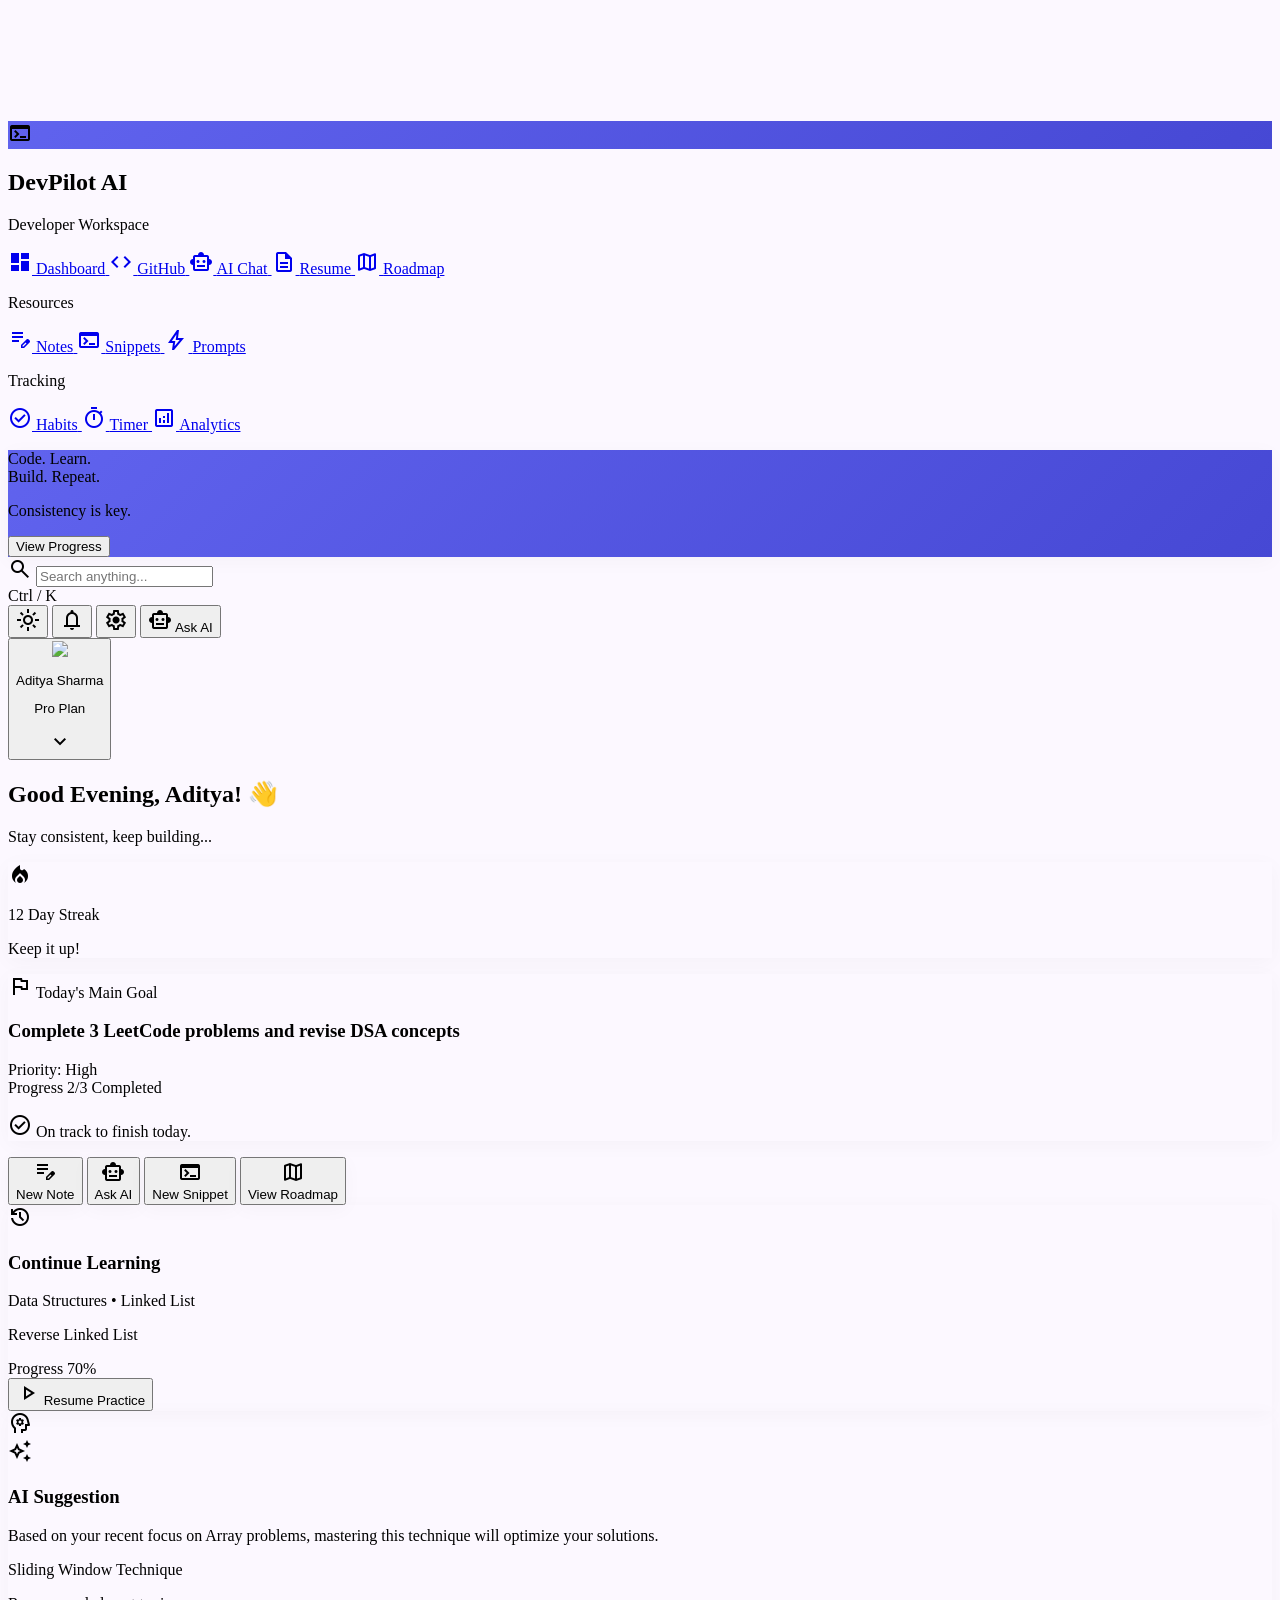
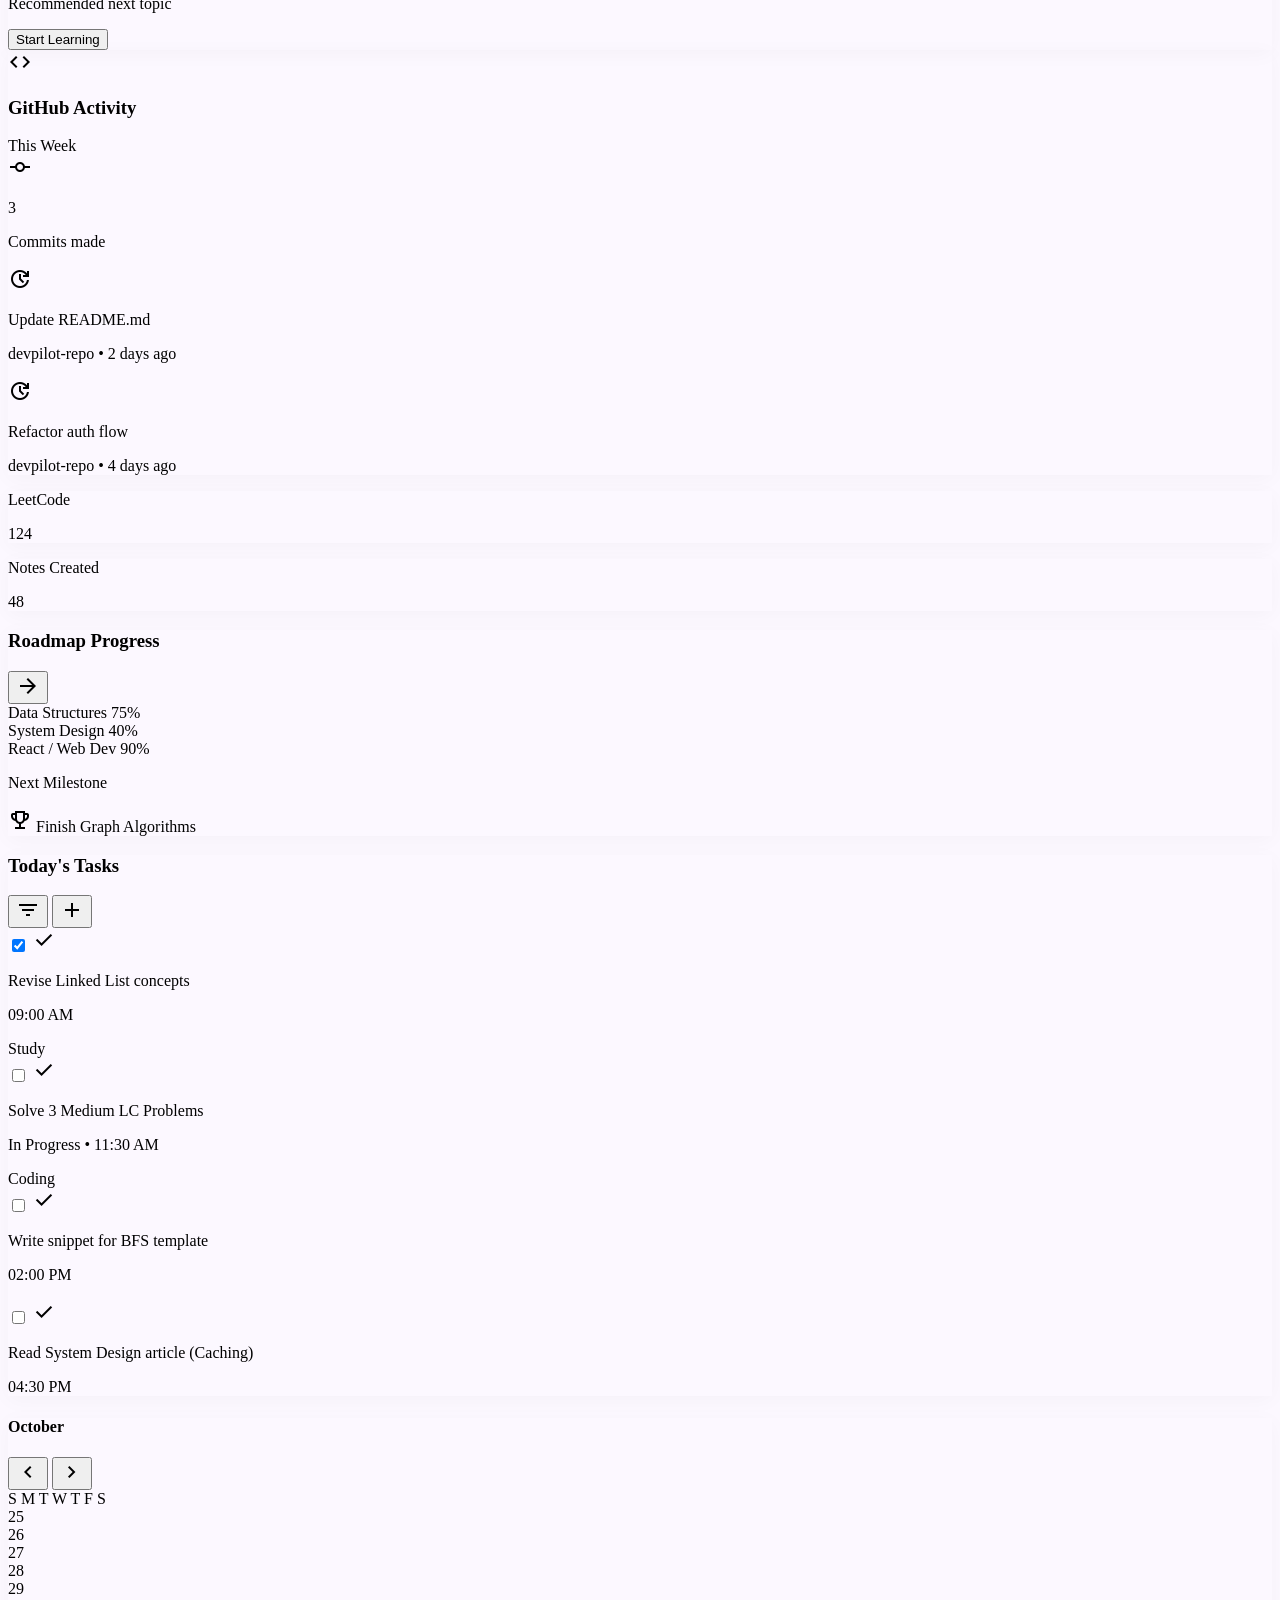
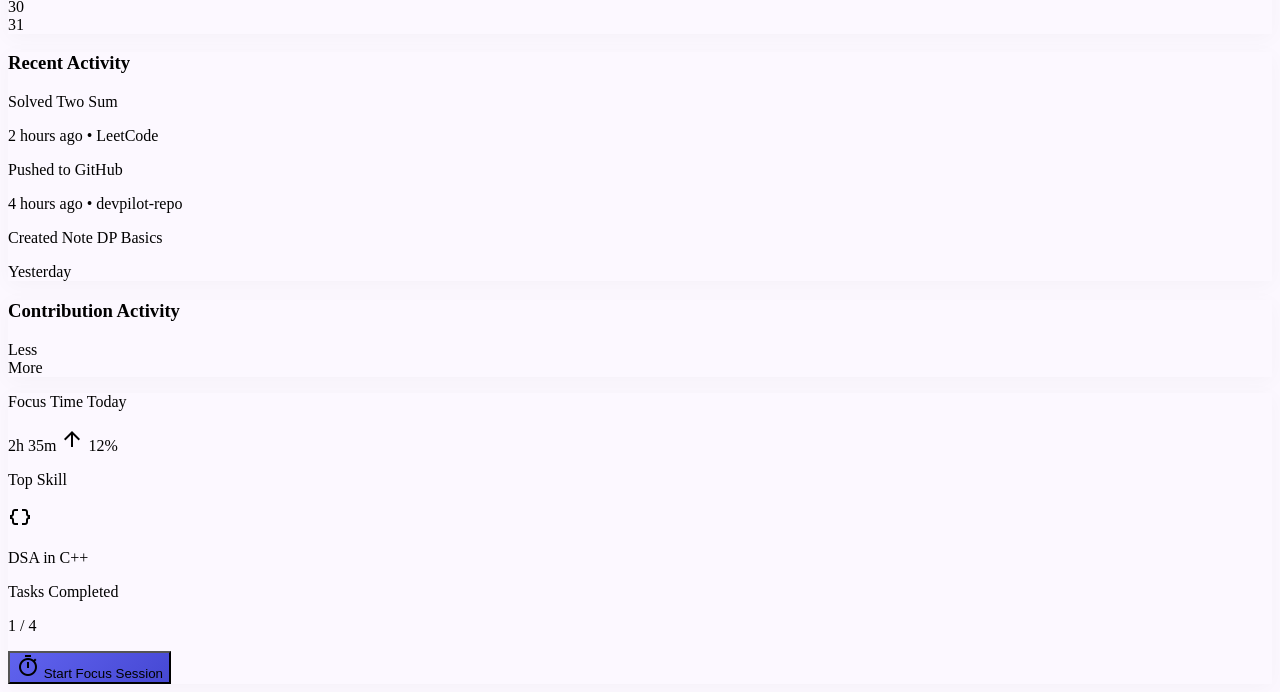
==== code.html @ 16e5d325 "first page" ====
<!DOCTYPE html>

<html lang="en"><head>
<meta charset="utf-8"/>
<meta content="width=device-width, initial-scale=1.0" name="viewport"/>
<title>DevPilot-AI Dashboard</title>
<script src="https://cdn.tailwindcss.com?plugins=forms,container-queries"></script>
<link href="https://fonts.googleapis.com/css2?family=Material+Symbols+Outlined:wght,FILL@100..700,0..1&amp;display=swap" rel="stylesheet"/>
<link href="https://fonts.googleapis.com" rel="preconnect"/>
<link crossorigin="" href="https://fonts.gstatic.com" rel="preconnect"/>
<link href="https://fonts.googleapis.com/css2?family=Inter:wght@400;500;600&amp;family=Plus+Jakarta+Sans:wght@600;700&amp;display=swap" rel="stylesheet"/>
<script id="tailwind-config">
    tailwind.config = {
      darkMode: "class",
      theme: {
        extend: {
          "colors": {
                  "surface-container": "#efecf8",
                  "inverse-primary": "#c0c1ff",
                  "error": "#ba1a1a",
                  "surface-container-highest": "#e4e1ed",
                  "surface-dim": "#dbd8e4",
                  "background": "#fcf8ff",
                  "secondary-container": "#e3e1ed",
                  "primary-container": "#6063ee",
                  "on-secondary": "#ffffff",
                  "tertiary-fixed": "#ffdcc5",
                  "outline-variant": "#c7c4d7",
                  "error-container": "#ffdad6",
                  "on-secondary-fixed": "#1a1b23",
                  "tertiary-container": "#b55d00",
                  "on-secondary-container": "#64636d",
                  "on-tertiary-container": "#fffbff",
                  "secondary": "#5d5d67",
                  "secondary-fixed-dim": "#c7c5d1",
                  "surface": "#fcf8ff",
                  "on-surface": "#1b1b23",
                  "on-secondary-fixed-variant": "#46464f",
                  "surface-variant": "#e4e1ed",
                  "inverse-surface": "#303038",
                  "on-primary-fixed": "#07006c",
                  "on-primary": "#ffffff",
                  "on-background": "#1b1b23",
                  "surface-container-lowest": "#ffffff",
                  "on-tertiary-fixed-variant": "#703700",
                  "inverse-on-surface": "#f2effb",
                  "on-surface-variant": "#464554",
                  "primary": "#4648d4",
                  "on-tertiary": "#ffffff",
                  "tertiary-fixed-dim": "#ffb783",
                  "primary-fixed": "#e1e0ff",
                  "on-error": "#ffffff",
                  "surface-bright": "#fcf8ff",
                  "surface-container-low": "#f5f2fe",
                  "secondary-fixed": "#e3e1ed",
                  "outline": "#767586",
                  "on-error-container": "#93000a",
                  "surface-tint": "#494bd6",
                  "surface-container-high": "#e9e6f3",
                  "on-primary-fixed-variant": "#2f2ebe",
                  "tertiary": "#904900",
                  "on-primary-container": "#fffbff",
                  "on-tertiary-fixed": "#301400",
                  "primary-fixed-dim": "#c0c1ff"
          },
          "borderRadius": {
                  "DEFAULT": "0.25rem",
                  "lg": "0.5rem",
                  "xl": "0.75rem",
                  "full": "9999px"
          },
          "spacing": {
                  "sidebar-width": "260px",
                  "stack-lg": "24px",
                  "stack-md": "16px",
                  "gutter": "24px",
                  "container-padding": "32px",
                  "stack-sm": "8px",
                  "navbar-height": "72px"
          },
          "fontFamily": {
                  "body-md": [
                          "Inter"
                  ],
                  "title-md": [
                          "Plus Jakarta Sans"
                  ],
                  "headline-lg-mobile": [
                          "Plus Jakarta Sans"
                  ],
                  "label-md": [
                          "Inter"
                  ],
                  "headline-xl": [
                          "Plus Jakarta Sans"
                  ],
                  "label-sm": [
                          "Inter"
                  ],
                  "body-lg": [
                          "Inter"
                  ],
                  "stats-lg": [
                          "Plus Jakarta Sans"
                  ],
                  "headline-lg": [
                          "Plus Jakarta Sans"
                  ]
          },
          "fontSize": {
                  "body-md": [
                          "14px",
                          {
                                  "lineHeight": "20px",
                                  "fontWeight": "400"
                          }
                  ],
                  "title-md": [
                          "18px",
                          {
                                  "lineHeight": "24px",
                                  "fontWeight": "600"
                          }
                  ],
                  "headline-lg-mobile": [
                          "20px",
                          {
                                  "lineHeight": "28px",
                                  "fontWeight": "600"
                          }
                  ],
                  "label-md": [
                          "13px",
                          {
                                  "lineHeight": "18px",
                                  "fontWeight": "500"
                          }
                  ],
                  "headline-xl": [
                          "32px",
                          {
                                  "lineHeight": "40px",
                                  "letterSpacing": "-0.02em",
                                  "fontWeight": "700"
                          }
                  ],
                  "label-sm": [
                          "11px",
                          {
                                  "lineHeight": "16px",
                                  "letterSpacing": "0.05em",
                                  "fontWeight": "600"
                          }
                  ],
                  "body-lg": [
                          "16px",
                          {
                                  "lineHeight": "24px",
                                  "fontWeight": "400"
                          }
                  ],
                  "stats-lg": [
                          "36px",
                          {
                                  "lineHeight": "44px",
                                  "fontWeight": "700"
                          }
                  ],
                  "headline-lg": [
                          "24px",
                          {
                                  "lineHeight": "32px",
                                  "letterSpacing": "-0.01em",
                                  "fontWeight": "600"
                          }
                  ]
          }
  },
      },
    }
  </script>
<style>
    body {
      background-color: #fcf8ff; /* background */
    }
    .custom-scrollbar::-webkit-scrollbar {
      width: 6px;
    }
    .custom-scrollbar::-webkit-scrollbar-track {
      background: transparent;
    }
    .custom-scrollbar::-webkit-scrollbar-thumb {
      background-color: #c7c4d7;
      border-radius: 20px;
    }
    /* Ambient shadow */
    .shadow-ambient {
      box-shadow: 0px 4px 20px rgba(0,0,0,0.03);
    }
    /* Brand Gradient */
    .bg-brand-gradient {
        background: linear-gradient(135deg, #6063ee 0%, #4648d4 100%);
    }
    
    /* Command Palette Transition */
    #command-palette {
        transition: opacity 0.2s ease-in-out, visibility 0.2s;
    }
    #command-palette.hidden {
        opacity: 0;
        visibility: hidden;
    }
  </style>
</head>
<body class="font-body-md text-on-surface antialiased bg-background">
<!-- Command Palette Modal -->
<div class="fixed inset-0 z-[100] bg-inverse-surface/40 backdrop-blur-sm flex items-start justify-center pt-[15vh] hidden" id="command-palette">
<div class="bg-surface w-full max-w-2xl rounded-2xl shadow-2xl border border-outline-variant overflow-hidden" id="command-palette-content">
<div class="flex items-center px-4 py-3 border-b border-outline-variant">
<span class="material-symbols-outlined text-outline mr-3">search</span>
<input class="flex-1 bg-transparent border-none outline-none text-body-lg font-body-lg text-on-surface placeholder-on-surface-variant focus:ring-0" id="command-input" placeholder="Search commands, files, or ask AI..." type="text"/>
<span class="text-label-sm font-label-sm text-outline border border-outline-variant px-1.5 py-0.5 rounded">ESC</span>
</div>
<div class="p-2 max-h-[60vh] overflow-y-auto custom-scrollbar">
<p class="px-3 py-2 text-label-sm font-label-sm text-outline uppercase tracking-wider">Suggestions</p>
<button class="w-full flex items-center gap-3 px-3 py-2.5 rounded-lg hover:bg-surface-container-low text-left transition-colors">
<span class="material-symbols-outlined text-primary">smart_toy</span>
<span class="font-label-md text-on-surface flex-1">Ask AI about sliding window technique</span>
</button>
<button class="w-full flex items-center gap-3 px-3 py-2.5 rounded-lg hover:bg-surface-container-low text-left transition-colors">
<span class="material-symbols-outlined text-on-surface-variant">edit_note</span>
<span class="font-label-md text-on-surface flex-1">Create new note</span>
<span class="text-label-sm text-outline border border-outline-variant px-1.5 py-0.5 rounded">N</span>
</button>
<button class="w-full flex items-center gap-3 px-3 py-2.5 rounded-lg hover:bg-surface-container-low text-left transition-colors">
<span class="material-symbols-outlined text-on-surface-variant">timer</span>
<span class="font-label-md text-on-surface flex-1">Start 25m Focus Session</span>
</button>
</div>
</div>
</div>
<!-- SideNavBar -->
<aside class="hidden md:flex fixed left-0 top-0 h-full w-[260px] bg-surface border-r border-outline-variant flex-col py-stack-lg z-50">
<!-- Brand Logo -->
<div class="px-gutter mb-8 flex items-center gap-3">
<div class="w-8 h-8 rounded bg-brand-gradient flex items-center justify-center text-on-primary">
<span class="material-symbols-outlined text-xl" style="font-variation-settings: 'FILL' 1;">terminal</span>
</div>
<div>
<h1 class="text-headline-lg font-headline-lg font-bold text-primary tracking-tight leading-none">DevPilot AI</h1>
<p class="text-label-sm font-label-sm text-on-surface-variant uppercase mt-0.5">Developer Workspace</p>
</div>
</div>
<!-- Navigation Links -->
<nav class="flex-1 overflow-y-auto custom-scrollbar px-3 space-y-1">
<!-- Active Tab -->
<a class="flex items-center gap-3 px-3 py-2.5 rounded-lg bg-secondary-container text-on-secondary-container border-l-[3px] border-primary transition-transform hover:scale-[0.98] duration-200" href="#">
<span class="material-symbols-outlined text-primary" style="font-variation-settings: 'FILL' 1;">dashboard</span>
<span class="font-label-md text-label-md">Dashboard</span>
</a>
<!-- Inactive Tabs -->
<a class="flex items-center gap-3 px-3 py-2.5 rounded-lg text-on-surface-variant hover:bg-surface-container transition-colors duration-200 border-l-[3px] border-transparent" href="#">
<span class="material-symbols-outlined">code</span>
<span class="font-label-md text-label-md">GitHub</span>
</a>
<a class="flex items-center gap-3 px-3 py-2.5 rounded-lg text-on-surface-variant hover:bg-surface-container transition-colors duration-200 border-l-[3px] border-transparent" href="#">
<span class="material-symbols-outlined">smart_toy</span>
<span class="font-label-md text-label-md">AI Chat</span>
</a>
<a class="flex items-center gap-3 px-3 py-2.5 rounded-lg text-on-surface-variant hover:bg-surface-container transition-colors duration-200 border-l-[3px] border-transparent" href="#">
<span class="material-symbols-outlined">description</span>
<span class="font-label-md text-label-md">Resume</span>
</a>
<a class="flex items-center gap-3 px-3 py-2.5 rounded-lg text-on-surface-variant hover:bg-surface-container transition-colors duration-200 border-l-[3px] border-transparent" href="#">
<span class="material-symbols-outlined">map</span>
<span class="font-label-md text-label-md">Roadmap</span>
</a>
<div class="pt-4 pb-2 px-3">
<p class="text-label-sm font-label-sm text-outline uppercase">Resources</p>
</div>
<a class="flex items-center gap-3 px-3 py-2.5 rounded-lg text-on-surface-variant hover:bg-surface-container transition-colors duration-200 border-l-[3px] border-transparent" href="#">
<span class="material-symbols-outlined">edit_note</span>
<span class="font-label-md text-label-md">Notes</span>
</a>
<a class="flex items-center gap-3 px-3 py-2.5 rounded-lg text-on-surface-variant hover:bg-surface-container transition-colors duration-200 border-l-[3px] border-transparent" href="#">
<span class="material-symbols-outlined">terminal</span>
<span class="font-label-md text-label-md">Snippets</span>
</a>
<a class="flex items-center gap-3 px-3 py-2.5 rounded-lg text-on-surface-variant hover:bg-surface-container transition-colors duration-200 border-l-[3px] border-transparent" href="#">
<span class="material-symbols-outlined">bolt</span>
<span class="font-label-md text-label-md">Prompts</span>
</a>
<div class="pt-4 pb-2 px-3">
<p class="text-label-sm font-label-sm text-outline uppercase">Tracking</p>
</div>
<a class="flex items-center gap-3 px-3 py-2.5 rounded-lg text-on-surface-variant hover:bg-surface-container transition-colors duration-200 border-l-[3px] border-transparent" href="#">
<span class="material-symbols-outlined">check_circle</span>
<span class="font-label-md text-label-md">Habits</span>
</a>
<a class="flex items-center gap-3 px-3 py-2.5 rounded-lg text-on-surface-variant hover:bg-surface-container transition-colors duration-200 border-l-[3px] border-transparent" href="#">
<span class="material-symbols-outlined">timer</span>
<span class="font-label-md text-label-md">Timer</span>
</a>
<a class="flex items-center gap-3 px-3 py-2.5 rounded-lg text-on-surface-variant hover:bg-surface-container transition-colors duration-200 border-l-[3px] border-transparent" href="#">
<span class="material-symbols-outlined">analytics</span>
<span class="font-label-md text-label-md">Analytics</span>
</a>
</nav>
<!-- Motivational Card -->
<div class="mt-auto px-4 pt-4">
<div class="bg-brand-gradient rounded-xl p-4 text-on-primary relative overflow-hidden shadow-ambient">
<!-- decorative subtle background element -->
<div class="absolute top-0 right-0 opacity-10 w-24 h-24 transform translate-x-1/3 -translate-y-1/3 rounded-full bg-white blur-xl"></div>
<p class="font-title-md text-title-md leading-tight mb-2 relative z-10">Code. Learn.<br/>Build. Repeat.</p>
<p class="text-label-sm font-label-sm opacity-80 relative z-10">Consistency is key.</p>
<button class="mt-3 w-full bg-white/20 hover:bg-white/30 text-white rounded-lg py-1.5 font-label-md text-label-md transition-colors backdrop-blur-sm relative z-10">
                View Progress
            </button>
</div>
</div>
</aside>
<!-- TopNavBar -->
<header class="hidden md:flex fixed top-0 right-0 w-[calc(100%-260px)] h-[72px] bg-background/80 backdrop-blur-md border-b border-outline-variant justify-between items-center px-gutter z-40">
<!-- Search -->
<div class="flex-1 max-w-md">
<div class="relative group" id="search-trigger">
<span class="material-symbols-outlined absolute left-3 top-1/2 -translate-y-1/2 text-outline group-focus-within:text-primary transition-colors pointer-events-none">search</span>
<input class="w-full bg-surface-container-low border border-outline-variant rounded-full py-2 pl-10 pr-16 text-body-md font-body-md focus:outline-none focus:ring-2 focus:ring-primary/20 focus:border-primary transition-all cursor-pointer" id="dummy-search" placeholder="Search anything..." readonly="" type="text"/>
<div class="absolute right-3 top-1/2 -translate-y-1/2 flex items-center gap-1 bg-surface-container px-2 py-0.5 rounded text-label-sm font-label-sm text-on-surface-variant border border-outline-variant/50 pointer-events-none">
<span>Ctrl</span> <span>/</span> <span>K</span>
</div>
</div>
</div>
<!-- Actions & Profile -->
<div class="flex items-center gap-2">
<button class="p-2 text-on-surface-variant hover:bg-surface-container-low rounded-full transition-all">
<span class="material-symbols-outlined">light_mode</span>
</button>
<button class="p-2 text-on-surface-variant hover:bg-surface-container-low rounded-full transition-all relative">
<span class="material-symbols-outlined">notifications</span>
<span class="absolute top-2 right-2 w-2 h-2 bg-error rounded-full border border-background"></span>
</button>
<button class="p-2 text-on-surface-variant hover:bg-surface-container-low rounded-full transition-all mr-2">
<span class="material-symbols-outlined">settings</span>
</button>
<button class="bg-primary hover:bg-primary/90 text-on-primary px-4 py-2 rounded-lg font-label-md text-label-md shadow-sm transition-transform hover:-translate-y-0.5 mr-4 flex items-center gap-2">
<span class="material-symbols-outlined text-[18px]">smart_toy</span>
              Ask AI
          </button>
<div class="h-8 w-px bg-outline-variant mx-2"></div>
<!-- Profile Dropdown Trigger -->
<button class="flex items-center gap-3 hover:bg-surface-container-low p-1.5 rounded-lg transition-colors ml-2">
<img class="w-8 h-8 rounded-full object-cover border border-outline-variant" data-alt="A professional headshot of a young male software developer named Aditya Sharma, smiling gently, softly lit studio lighting, modern minimalist background, clean high-key aesthetic." src="https://lh3.googleusercontent.com/aida-public/[base64]"/>
<div class="text-left hidden lg:block">
<p class="font-label-md text-label-md text-on-surface leading-none">Aditya Sharma</p>
<p class="text-label-sm font-label-sm text-on-surface-variant">Pro Plan</p>
</div>
<span class="material-symbols-outlined text-outline">expand_more</span>
</button>
</div>
</header>
<!-- Main Content -->
<main class="md:ml-[260px] pt-[72px] min-h-screen p-container-padding">
<!-- Main Content Header -->
<div class="flex flex-col lg:flex-row justify-between items-start lg:items-end mb-8 gap-4">
<div>
<h2 class="font-headline-xl text-headline-xl text-on-surface mb-1">Good Evening, Aditya! 👋</h2>
<p class="font-body-lg text-body-lg text-on-surface-variant">Stay consistent, keep building...</p>
</div>
<!-- Streak Card -->
<div class="bg-surface border border-outline-variant rounded-xl p-3 flex items-center gap-4 shadow-ambient">
<div class="w-10 h-10 rounded-full bg-tertiary-fixed flex items-center justify-center">
<span class="material-symbols-outlined text-tertiary-container" style="font-variation-settings: 'FILL' 1;">local_fire_department</span>
</div>
<div>
<p class="font-title-md text-title-md leading-tight">12 Day Streak</p>
<p class="font-label-sm text-label-sm text-on-surface-variant">Keep it up!</p>
</div>
</div>
</div>
<!-- Bento Grid Layout -->
<div class="grid grid-cols-1 lg:grid-cols-12 gap-stack-lg mb-stack-lg">
<!-- Today's Goal (Large Card - Spans 8 cols) -->
<div class="lg:col-span-8 bg-surface border border-outline-variant rounded-[16px] p-6 shadow-ambient flex flex-col justify-between relative overflow-hidden">
<!-- Background Image Integration -->
<div class="absolute inset-0 z-0 opacity-20 pointer-events-none" style="background-image: url('https://lh3.googleusercontent.com/aida-public/[base64]'); background-size: cover; background-position: center; mix-blend-mode: overlay;"></div>
<div class="relative z-10 flex justify-between items-start mb-6">
<div>
<p class="font-label-sm text-label-sm text-primary uppercase tracking-wider mb-2 flex items-center gap-1">
<span class="material-symbols-outlined text-[14px]">flag</span> Today's Main Goal
                     </p>
<h3 class="font-title-md text-title-md text-on-surface max-w-md">Complete 3 LeetCode problems and revise DSA concepts</h3>
</div>
<div class="bg-surface-container-high px-3 py-1 rounded-full border border-outline-variant/50">
<span class="font-label-sm text-label-sm text-on-surface-variant">Priority: High</span>
</div>
</div>
<div class="relative z-10 mt-auto">
<div class="flex justify-between text-label-sm font-label-sm mb-2">
<span class="text-on-surface-variant">Progress</span>
<span class="text-primary font-medium" id="goal-progress-text">2/3 Completed</span>
</div>
<div class="h-2 w-full bg-surface-container-highest rounded-full overflow-hidden">
<div class="h-full bg-brand-gradient rounded-full w-2/3 transition-all duration-500" id="goal-progress-bar"></div>
</div>
<p class="mt-3 text-label-sm font-label-sm text-[#10b981] flex items-center gap-1">
<span class="material-symbols-outlined text-[14px]">check_circle</span> On track to finish today.
                 </p>
</div>
</div>
<!-- Quick Actions (Spans 4 cols) -->
<div class="lg:col-span-4 grid grid-cols-2 gap-4">
<!-- New Note -->
<button class="bg-surface border border-outline-variant rounded-[16px] p-4 flex flex-col items-center justify-center gap-2 hover:bg-surface-container-low transition-all shadow-ambient hover:-translate-y-0.5 group">
<div class="w-10 h-10 rounded-full bg-primary-fixed flex items-center justify-center text-primary group-hover:scale-110 transition-transform">
<span class="material-symbols-outlined">edit_note</span>
</div>
<span class="font-label-md text-label-md text-on-surface">New Note</span>
</button>
<!-- Ask AI -->
<button class="bg-surface border border-outline-variant rounded-[16px] p-4 flex flex-col items-center justify-center gap-2 hover:bg-surface-container-low transition-all shadow-ambient hover:-translate-y-0.5 group">
<div class="w-10 h-10 rounded-full bg-primary flex items-center justify-center text-on-primary shadow-md group-hover:scale-110 transition-transform">
<span class="material-symbols-outlined">smart_toy</span>
</div>
<span class="font-label-md text-label-md text-on-surface">Ask AI</span>
</button>
<!-- New Snippet -->
<button class="bg-surface border border-outline-variant rounded-[16px] p-4 flex flex-col items-center justify-center gap-2 hover:bg-surface-container-low transition-all shadow-ambient hover:-translate-y-0.5 group">
<div class="w-10 h-10 rounded-full bg-secondary-fixed flex items-center justify-center text-on-secondary-container group-hover:scale-110 transition-transform">
<span class="material-symbols-outlined">terminal</span>
</div>
<span class="font-label-md text-label-md text-on-surface">New Snippet</span>
</button>
<!-- Roadmap -->
<button class="bg-surface border border-outline-variant rounded-[16px] p-4 flex flex-col items-center justify-center gap-2 hover:bg-surface-container-low transition-all shadow-ambient hover:-translate-y-0.5 group">
<div class="w-10 h-10 rounded-full bg-surface-container-highest flex items-center justify-center text-on-surface-variant group-hover:scale-110 transition-transform">
<span class="material-symbols-outlined">map</span>
</div>
<span class="font-label-md text-label-md text-on-surface">View Roadmap</span>
</button>
</div>
</div>
<!-- New Section: Insights & Activity -->
<div class="grid grid-cols-1 lg:grid-cols-12 gap-stack-lg mb-stack-lg">
<!-- Continue Where You Left Off (Spans 4 cols) -->
<div class="lg:col-span-4 bg-surface border border-outline-variant rounded-[16px] p-5 shadow-ambient flex flex-col">
<div class="flex items-center gap-2 mb-4">
<span class="material-symbols-outlined text-outline">history</span>
<h3 class="font-title-md text-title-md text-on-surface">Continue Learning</h3>
</div>
<div class="flex-1">
<p class="font-label-md text-label-md text-on-surface-variant mb-1">Data Structures • Linked List</p>
<p class="font-body-lg text-body-lg font-semibold text-on-surface mb-3">Reverse Linked List</p>
<div class="flex justify-between text-label-sm font-label-sm mb-1.5">
<span class="text-on-surface-variant">Progress</span>
<span class="text-primary font-medium">70%</span>
</div>
<div class="h-1.5 w-full bg-surface-container-highest rounded-full overflow-hidden mb-4">
<div class="h-full bg-primary rounded-full w-[70%]"></div>
</div>
</div>
<button class="w-full bg-surface-container-low hover:bg-surface-container border border-outline-variant text-on-surface py-2 rounded-lg font-label-md transition-colors flex items-center justify-center gap-2">
<span class="material-symbols-outlined text-[18px]">play_arrow</span> Resume Practice
      </button>
</div>
<!-- AI Suggestion (Spans 4 cols) -->
<div class="lg:col-span-4 bg-surface border border-primary/20 rounded-[16px] p-5 shadow-ambient flex flex-col relative overflow-hidden bg-primary-fixed/10">
<div class="absolute top-0 right-0 p-4 opacity-10">
<span class="material-symbols-outlined text-6xl text-primary">psychology</span>
</div>
<div class="flex items-center gap-2 mb-4 relative z-10">
<span class="material-symbols-outlined text-primary">auto_awesome</span>
<h3 class="font-title-md text-title-md text-on-surface">AI Suggestion</h3>
</div>
<div class="flex-1 relative z-10">
<p class="font-body-md text-body-md text-on-surface-variant mb-3">Based on your recent focus on Array problems, mastering this technique will optimize your solutions.</p>
<div class="bg-surface border border-outline-variant/50 rounded-lg p-3">
<p class="font-label-md text-label-md text-on-surface font-semibold mb-1">Sliding Window Technique</p>
<p class="font-label-sm text-label-sm text-outline">Recommended next topic</p>
</div>
</div>
<button class="mt-4 w-full bg-primary hover:bg-primary/90 text-on-primary py-2 rounded-lg font-label-md transition-colors shadow-sm flex items-center justify-center gap-2 relative z-10">
        Start Learning
      </button>
</div>
<!-- GitHub Activity (Spans 4 cols) -->
<div class="lg:col-span-4 bg-surface border border-outline-variant rounded-[16px] p-5 shadow-ambient flex flex-col">
<div class="flex items-center justify-between mb-4">
<div class="flex items-center gap-2">
<span class="material-symbols-outlined text-on-surface">code</span>
<h3 class="font-title-md text-title-md text-on-surface">GitHub Activity</h3>
</div>
<span class="bg-surface-container px-2 py-0.5 rounded text-label-sm text-on-surface-variant">This Week</span>
</div>
<div class="flex-1">
<div class="flex items-center gap-3 mb-4">
<div class="w-10 h-10 rounded bg-[#10b981]/10 flex items-center justify-center text-[#10b981]">
<span class="material-symbols-outlined">commit</span>
</div>
<div>
<p class="font-headline-lg text-headline-lg text-on-surface leading-none">3</p>
<p class="font-label-sm text-label-sm text-outline mt-1">Commits made</p>
</div>
</div>
<div class="space-y-3">
<div class="flex items-start gap-2">
<span class="material-symbols-outlined text-[16px] text-outline mt-0.5">update</span>
<div>
<p class="font-label-md text-label-md text-on-surface">Update README.md</p>
<p class="font-label-sm text-label-sm text-outline">devpilot-repo • 2 days ago</p>
</div>
</div>
<div class="flex items-start gap-2">
<span class="material-symbols-outlined text-[16px] text-outline mt-0.5">update</span>
<div>
<p class="font-label-md text-label-md text-on-surface">Refactor auth flow</p>
<p class="font-label-sm text-label-sm text-outline">devpilot-repo • 4 days ago</p>
</div>
</div>
</div>
</div>
</div>
</div>
<!-- Main Bottom Grid -->
<div class="grid grid-cols-1 lg:grid-cols-12 gap-stack-lg mb-stack-lg">
<!-- Column 1: Progress & Stats (Spans 4 cols) -->
<div class="lg:col-span-4 flex flex-col gap-stack-lg">
<!-- Mini Stats Grid inside the column -->
<div class="grid grid-cols-2 gap-4">
<!-- Stats Card 1 -->
<div class="bg-surface border border-outline-variant rounded-[16px] p-4 shadow-ambient">
<p class="font-label-sm text-label-sm text-on-surface-variant mb-1">LeetCode</p>
<p class="font-stats-lg text-stats-lg text-on-surface mb-2">124</p>
<!-- Fake Sparkline using div -->
<div class="flex items-end gap-1 h-6">
<div class="w-2 h-3 bg-primary/30 rounded-t"></div>
<div class="w-2 h-4 bg-primary/40 rounded-t"></div>
<div class="w-2 h-2 bg-primary/30 rounded-t"></div>
<div class="w-2 h-5 bg-primary/60 rounded-t"></div>
<div class="w-2 h-6 bg-primary rounded-t"></div>
</div>
</div>
<!-- Stats Card 2 -->
<div class="bg-surface border border-outline-variant rounded-[16px] p-4 shadow-ambient">
<p class="font-label-sm text-label-sm text-on-surface-variant mb-1">Notes Created</p>
<p class="font-stats-lg text-stats-lg text-on-surface mb-2">48</p>
<div class="flex items-end gap-1 h-6">
<div class="w-2 h-4 bg-secondary-fixed-dim/50 rounded-t"></div>
<div class="w-2 h-2 bg-secondary-fixed-dim/50 rounded-t"></div>
<div class="w-2 h-5 bg-secondary-fixed-dim/80 rounded-t"></div>
<div class="w-2 h-3 bg-secondary-fixed-dim/50 rounded-t"></div>
<div class="w-2 h-4 bg-secondary-fixed-dim rounded-t"></div>
</div>
</div>
</div>
<!-- Roadmap Progress List -->
<div class="bg-surface border border-outline-variant rounded-[16px] p-6 shadow-ambient flex-1">
<div class="flex justify-between items-center mb-4">
<h3 class="font-title-md text-title-md text-on-surface">Roadmap Progress</h3>
<button class="text-primary hover:bg-primary-fixed p-1 rounded transition-colors">
<span class="material-symbols-outlined text-[20px]">arrow_forward</span>
</button>
</div>
<div class="space-y-4">
<!-- Item 1 -->
<div>
<div class="flex justify-between text-label-sm font-label-sm mb-1">
<span class="text-on-surface">Data Structures</span>
<span class="text-on-surface-variant">75%</span>
</div>
<div class="h-1.5 w-full bg-surface-container-highest rounded-full overflow-hidden">
<div class="h-full bg-primary rounded-full w-[75%]"></div>
</div>
</div>
<!-- Item 2 -->
<div>
<div class="flex justify-between text-label-sm font-label-sm mb-1">
<span class="text-on-surface">System Design</span>
<span class="text-on-surface-variant">40%</span>
</div>
<div class="h-1.5 w-full bg-surface-container-highest rounded-full overflow-hidden">
<div class="h-full bg-tertiary-container rounded-full w-[40%]"></div>
</div>
</div>
<!-- Item 3 -->
<div>
<div class="flex justify-between text-label-sm font-label-sm mb-1">
<span class="text-on-surface">React / Web Dev</span>
<span class="text-on-surface-variant">90%</span>
</div>
<div class="h-1.5 w-full bg-surface-container-highest rounded-full overflow-hidden">
<div class="h-full bg-[#10b981] rounded-full w-[90%]"></div>
</div>
</div>
</div>
<div class="mt-6 pt-4 border-t border-outline-variant/50">
<p class="font-label-sm text-label-sm text-on-surface-variant mb-1">Next Milestone</p>
<p class="font-label-md text-label-md text-on-surface flex items-center gap-2">
<span class="material-symbols-outlined text-primary text-[16px]">emoji_events</span>
                          Finish Graph Algorithms
                      </p>
</div>
</div>
</div>
<!-- Column 2: Today's Tasks (Spans 5 cols) -->
<div class="lg:col-span-5 bg-surface border border-outline-variant rounded-[16px] p-6 shadow-ambient flex flex-col">
<div class="flex justify-between items-center mb-6">
<h3 class="font-title-md text-title-md text-on-surface">Today's Tasks</h3>
<div class="flex gap-2">
<button class="text-outline hover:text-on-surface transition-colors"><span class="material-symbols-outlined text-[20px]">filter_list</span></button>
<button class="text-outline hover:text-primary transition-colors"><span class="material-symbols-outlined text-[20px]">add</span></button>
</div>
</div>
<div class="space-y-3 flex-1 overflow-y-auto custom-scrollbar pr-2" id="task-list">
<!-- Task 1 (Checked) -->
<label class="flex items-start gap-3 p-3 rounded-lg hover:bg-surface-container-low transition-colors cursor-pointer border border-transparent hover:border-outline-variant/30 task-item">
<div class="relative flex items-center justify-center mt-0.5">
<input checked="" class="peer appearance-none w-5 h-5 border-2 border-outline rounded-md checked:bg-primary checked:border-primary transition-all task-checkbox" type="checkbox"/>
<span class="material-symbols-outlined absolute text-white text-[16px] opacity-0 peer-checked:opacity-100 pointer-events-none">check</span>
</div>
<div class="flex-1">
<p class="font-label-md text-label-md text-on-surface-variant line-through task-text">Revise Linked List concepts</p>
<p class="font-label-sm text-label-sm text-outline mt-0.5">09:00 AM</p>
</div>
<span class="bg-surface-container px-2 py-1 rounded text-label-sm font-label-sm text-on-surface-variant">Study</span>
</label>
<!-- Task 2 (Unchecked) -->
<label class="flex items-start gap-3 p-3 rounded-lg hover:bg-surface-container-low transition-colors cursor-pointer border border-transparent hover:border-outline-variant/30 bg-surface-container-lowest shadow-sm border border-outline-variant/20 task-item">
<div class="relative flex items-center justify-center mt-0.5">
<input class="peer appearance-none w-5 h-5 border-2 border-outline rounded-md checked:bg-primary checked:border-primary transition-all task-checkbox" type="checkbox"/>
<span class="material-symbols-outlined absolute text-white text-[16px] opacity-0 peer-checked:opacity-100 pointer-events-none">check</span>
</div>
<div class="flex-1">
<p class="font-label-md text-label-md text-on-surface task-text">Solve 3 Medium LC Problems</p>
<p class="font-label-sm text-label-sm text-primary mt-0.5">In Progress • 11:30 AM</p>
</div>
<span class="bg-primary-fixed px-2 py-1 rounded text-label-sm font-label-sm text-on-primary-fixed">Coding</span>
</label>
<!-- Task 3 -->
<label class="flex items-start gap-3 p-3 rounded-lg hover:bg-surface-container-low transition-colors cursor-pointer border border-transparent hover:border-outline-variant/30 task-item">
<div class="relative flex items-center justify-center mt-0.5">
<input class="peer appearance-none w-5 h-5 border-2 border-outline rounded-md checked:bg-primary checked:border-primary transition-all task-checkbox" type="checkbox"/>
<span class="material-symbols-outlined absolute text-white text-[16px] opacity-0 peer-checked:opacity-100 pointer-events-none">check</span>
</div>
<div class="flex-1">
<p class="font-label-md text-label-md text-on-surface task-text">Write snippet for BFS template</p>
<p class="font-label-sm text-label-sm text-outline mt-0.5">02:00 PM</p>
</div>
</label>
<!-- Task 4 -->
<label class="flex items-start gap-3 p-3 rounded-lg hover:bg-surface-container-low transition-colors cursor-pointer border border-transparent hover:border-outline-variant/30 task-item">
<div class="relative flex items-center justify-center mt-0.5">
<input class="peer appearance-none w-5 h-5 border-2 border-outline rounded-md checked:bg-primary checked:border-primary transition-all task-checkbox" type="checkbox"/>
<span class="material-symbols-outlined absolute text-white text-[16px] opacity-0 peer-checked:opacity-100 pointer-events-none">check</span>
</div>
<div class="flex-1">
<p class="font-label-md text-label-md text-on-surface task-text">Read System Design article (Caching)</p>
<p class="font-label-sm text-label-sm text-outline mt-0.5">04:30 PM</p>
</div>
</label>
</div>
</div>
<!-- Column 3: Activity & Calendar (Spans 3 cols) -->
<div class="lg:col-span-3 flex flex-col gap-stack-lg">
<!-- Mini Calendar -->
<div class="bg-surface border border-outline-variant rounded-[16px] p-4 shadow-ambient">
<div class="flex justify-between items-center mb-3">
<h4 class="font-label-md text-label-md text-on-surface font-semibold">October</h4>
<div class="flex gap-1">
<button class="text-outline hover:text-on-surface"><span class="material-symbols-outlined text-[16px]">chevron_left</span></button>
<button class="text-outline hover:text-on-surface"><span class="material-symbols-outlined text-[16px]">chevron_right</span></button>
</div>
</div>
<div class="grid grid-cols-7 gap-1 text-center mb-2">
<span class="text-[10px] font-semibold text-outline">S</span>
<span class="text-[10px] font-semibold text-outline">M</span>
<span class="text-[10px] font-semibold text-outline">T</span>
<span class="text-[10px] font-semibold text-outline">W</span>
<span class="text-[10px] font-semibold text-outline">T</span>
<span class="text-[10px] font-semibold text-outline">F</span>
<span class="text-[10px] font-semibold text-outline">S</span>
</div>
<div class="grid grid-cols-7 gap-1 text-center">
<!-- Row of days, highlighting 27 -->
<div class="py-1 rounded text-label-sm text-on-surface-variant hover:bg-surface-container cursor-pointer">25</div>
<div class="py-1 rounded text-label-sm text-on-surface-variant hover:bg-surface-container cursor-pointer">26</div>
<div class="py-1 rounded text-label-sm bg-primary text-on-primary font-bold shadow-sm cursor-pointer">27</div>
<div class="py-1 rounded text-label-sm text-on-surface hover:bg-surface-container cursor-pointer relative">
                          28 <span class="absolute bottom-0.5 left-1/2 -translate-x-1/2 w-1 h-1 bg-tertiary-container rounded-full"></span>
</div>
<div class="py-1 rounded text-label-sm text-on-surface hover:bg-surface-container cursor-pointer">29</div>
<div class="py-1 rounded text-label-sm text-on-surface hover:bg-surface-container cursor-pointer">30</div>
<div class="py-1 rounded text-label-sm text-on-surface hover:bg-surface-container cursor-pointer">31</div>
</div>
</div>
<!-- Recent Activity -->
<div class="bg-surface border border-outline-variant rounded-[16px] p-4 shadow-ambient flex-1">
<h3 class="font-label-md text-label-md text-on-surface font-semibold mb-4">Recent Activity</h3>
<div class="relative pl-4 space-y-4 before:absolute before:inset-y-0 before:left-[7px] before:w-px before:bg-outline-variant/50">
<!-- Activity 1 -->
<div class="relative">
<span class="absolute -left-5 top-1 w-2.5 h-2.5 rounded-full bg-primary border-2 border-surface"></span>
<p class="font-label-md text-label-md text-on-surface leading-tight">Solved <span class="font-semibold">Two Sum</span></p>
<p class="font-label-sm text-label-sm text-outline mt-0.5">2 hours ago • LeetCode</p>
</div>
<!-- Activity 2 -->
<div class="relative">
<span class="absolute -left-5 top-1 w-2.5 h-2.5 rounded-full bg-[#10b981] border-2 border-surface"></span>
<p class="font-label-md text-label-md text-on-surface leading-tight">Pushed to <span class="font-semibold">GitHub</span></p>
<p class="font-label-sm text-label-sm text-outline mt-0.5">4 hours ago • devpilot-repo</p>
</div>
<!-- Activity 3 -->
<div class="relative">
<span class="absolute -left-5 top-1 w-2.5 h-2.5 rounded-full bg-surface-container-highest border-2 border-surface"></span>
<p class="font-label-md text-label-md text-on-surface leading-tight">Created Note <span class="font-semibold">DP Basics</span></p>
<p class="font-label-sm text-label-sm text-outline mt-0.5">Yesterday</p>
</div>
</div>
</div>
</div>
</div>
<!-- Coding Activity Heatmap -->
<div class="bg-surface border border-outline-variant rounded-[16px] p-6 shadow-ambient mb-stack-lg">
<div class="flex justify-between items-center mb-4">
<h3 class="font-title-md text-title-md text-on-surface">Contribution Activity</h3>
<div class="flex items-center gap-2 text-label-sm text-outline">
<span>Less</span>
<div class="flex gap-1">
<div class="w-3 h-3 rounded-sm bg-surface-container-high"></div>
<div class="w-3 h-3 rounded-sm bg-primary/20"></div>
<div class="w-3 h-3 rounded-sm bg-primary/40"></div>
<div class="w-3 h-3 rounded-sm bg-primary/70"></div>
<div class="w-3 h-3 rounded-sm bg-primary"></div>
</div>
<span>More</span>
</div>
</div>
<!-- CSS Grid based heatmap -->
<div class="overflow-x-auto pb-2 custom-scrollbar">
<div class="flex gap-1" style="min-width: max-content;">
<!-- Generate some fake columns for the heatmap -->
<script>
            document.write('<div class="flex gap-1">');
            for(let i=0; i<30; i++) {
                document.write('<div class="flex flex-col gap-1">');
                for(let j=0; j<7; j++) {
                    const intensities = ['bg-surface-container-high', 'bg-primary/20', 'bg-primary/40', 'bg-primary/70', 'bg-primary'];
                    const rand = Math.random();
                    let cls = intensities[0];
                    if (rand > 0.9) cls = intensities[4];
                    else if (rand > 0.7) cls = intensities[3];
                    else if (rand > 0.5) cls = intensities[2];
                    else if (rand > 0.3) cls = intensities[1];
                    
                    document.write(`<div class="w-3.5 h-3.5 rounded-sm ${cls}" title="Activity"></div>`);
                }
                document.write('</div>');
            }
            document.write('</div>');
        </script>
</div>
</div>
</div>
<!-- Productivity Summary (Wide Footer) -->
<div class="bg-surface border border-outline-variant rounded-[16px] p-6 shadow-ambient flex flex-col md:flex-row items-center justify-between gap-6">
<div class="flex flex-wrap gap-8 items-center">
<div>
<p class="font-label-sm text-label-sm text-on-surface-variant uppercase tracking-wider mb-1">Focus Time Today</p>
<p class="font-headline-lg text-headline-lg text-on-surface flex items-baseline gap-1" id="focus-time-display">
                      2h 35m <span class="font-label-md text-label-md text-[#10b981] flex items-center"><span class="material-symbols-outlined text-[14px]">arrow_upward</span> 12%</span>
</p>
</div>
<div class="hidden md:block w-px h-10 bg-outline-variant"></div>
<div>
<p class="font-label-sm text-label-sm text-on-surface-variant uppercase tracking-wider mb-1">Top Skill</p>
<div class="flex items-center gap-2">
<div class="w-8 h-8 rounded bg-secondary-container flex items-center justify-center text-on-secondary-container">
<span class="material-symbols-outlined text-[16px]">data_object</span>
</div>
<p class="font-title-md text-title-md text-on-surface">DSA in C++</p>
</div>
</div>
<div class="hidden md:block w-px h-10 bg-outline-variant"></div>
<div>
<p class="font-label-sm text-label-sm text-on-surface-variant uppercase tracking-wider mb-1">Tasks Completed</p>
<p class="font-headline-lg text-headline-lg text-on-surface"><span id="tasks-completed-count">1</span> <span class="text-outline text-title-md">/ <span id="tasks-total-count">4</span></span></p>
</div>
</div>
<button class="w-full md:w-auto bg-brand-gradient hover:opacity-90 text-on-primary px-6 py-3 rounded-xl font-label-md text-label-md font-semibold shadow-md transition-transform hover:-translate-y-0.5 flex items-center justify-center gap-2" id="start-focus-btn">
<span class="material-symbols-outlined">timer</span>
<span id="focus-btn-text">Start Focus Session</span>
</button>
</div>
</main>
<script>
    // Interactive features script
    document.addEventListener('DOMContentLoaded', () => {
        
        // 1. Task Checking Logic
        const taskList = document.getElementById('task-list');
        const checkboxes = taskList.querySelectorAll('.task-checkbox');
        const completedCountEl = document.getElementById('tasks-completed-count');
        const totalCountEl = document.getElementById('tasks-total-count');
        
        totalCountEl.textContent = checkboxes.length;

        function updateTasks() {
            let completed = 0;
            checkboxes.forEach(cb => {
                const label = cb.closest('label');
                const text = label.querySelector('.task-text');
                
                if (cb.checked) {
                    completed++;
                    text.classList.add('line-through', 'text-on-surface-variant');
                    text.classList.remove('text-on-surface');
                } else {
                    text.classList.remove('line-through', 'text-on-surface-variant');
                    text.classList.add('text-on-surface');
                }
            });
            completedCountEl.textContent = completed;
            
            // Save state
            const state = Array.from(checkboxes).map(cb => cb.checked);
            localStorage.setItem('taskState', JSON.stringify(state));
        }

        // Load saved state
        const savedState = JSON.parse(localStorage.getItem('taskState'));
        if (savedState && savedState.length === checkboxes.length) {
            checkboxes.forEach((cb, i) => cb.checked = savedState[i]);
        }
        
        checkboxes.forEach(cb => {
            cb.addEventListener('change', updateTasks);
        });
        
        updateTasks(); // Init

        // 2. Command Palette Logic
        const cmdPalette = document.getElementById('command-palette');
        const cmdInput = document.getElementById('command-input');
        const searchTrigger = document.getElementById('search-trigger');
        const dummySearch = document.getElementById('dummy-search');

        function openPalette() {
            cmdPalette.classList.remove('hidden');
            setTimeout(() => cmdInput.focus(), 50);
        }

        function closePalette() {
            cmdPalette.classList.add('hidden');
        }

        searchTrigger.addEventListener('click', openPalette);
        
        // Keyboard shortcut Cmd/Ctrl + K
        document.addEventListener('keydown', (e) => {
            if ((e.metaKey || e.ctrlKey) && e.key === 'k') {
                e.preventDefault();
                openPalette();
            }
            if (e.key === 'Escape' && !cmdPalette.classList.contains('hidden')) {
                closePalette();
            }
        });

        cmdPalette.addEventListener('click', (e) => {
            if (e.target === cmdPalette) closePalette();
        });


        // 3. Focus Session Timer
        const focusBtn = document.getElementById('start-focus-btn');
        const focusBtnText = document.getElementById('focus-btn-text');
        const focusTimeDisplay = document.getElementById('focus-time-display');
        let isFocusing = false;
        let focusTimer;
        let seconds = 0;

        focusBtn.addEventListener('click', () => {
            if (!isFocusing) {
                isFocusing = true;
                focusBtn.classList.replace('bg-brand-gradient', 'bg-error');
                focusBtnText.textContent = "Stop Focus Session";
                focusBtn.querySelector('.material-symbols-outlined').textContent = "stop";
                
                focusTimer = setInterval(() => {
                    seconds++;
                    // In a real app we'd update the actual focus time visually
                }, 1000);
            } else {
                isFocusing = false;
                focusBtn.classList.replace('bg-error', 'bg-brand-gradient');
                focusBtnText.textContent = "Start Focus Session";
                focusBtn.querySelector('.material-symbols-outlined').textContent = "timer";
                clearInterval(focusTimer);
            }
        });
    });
</script>
</body></html>
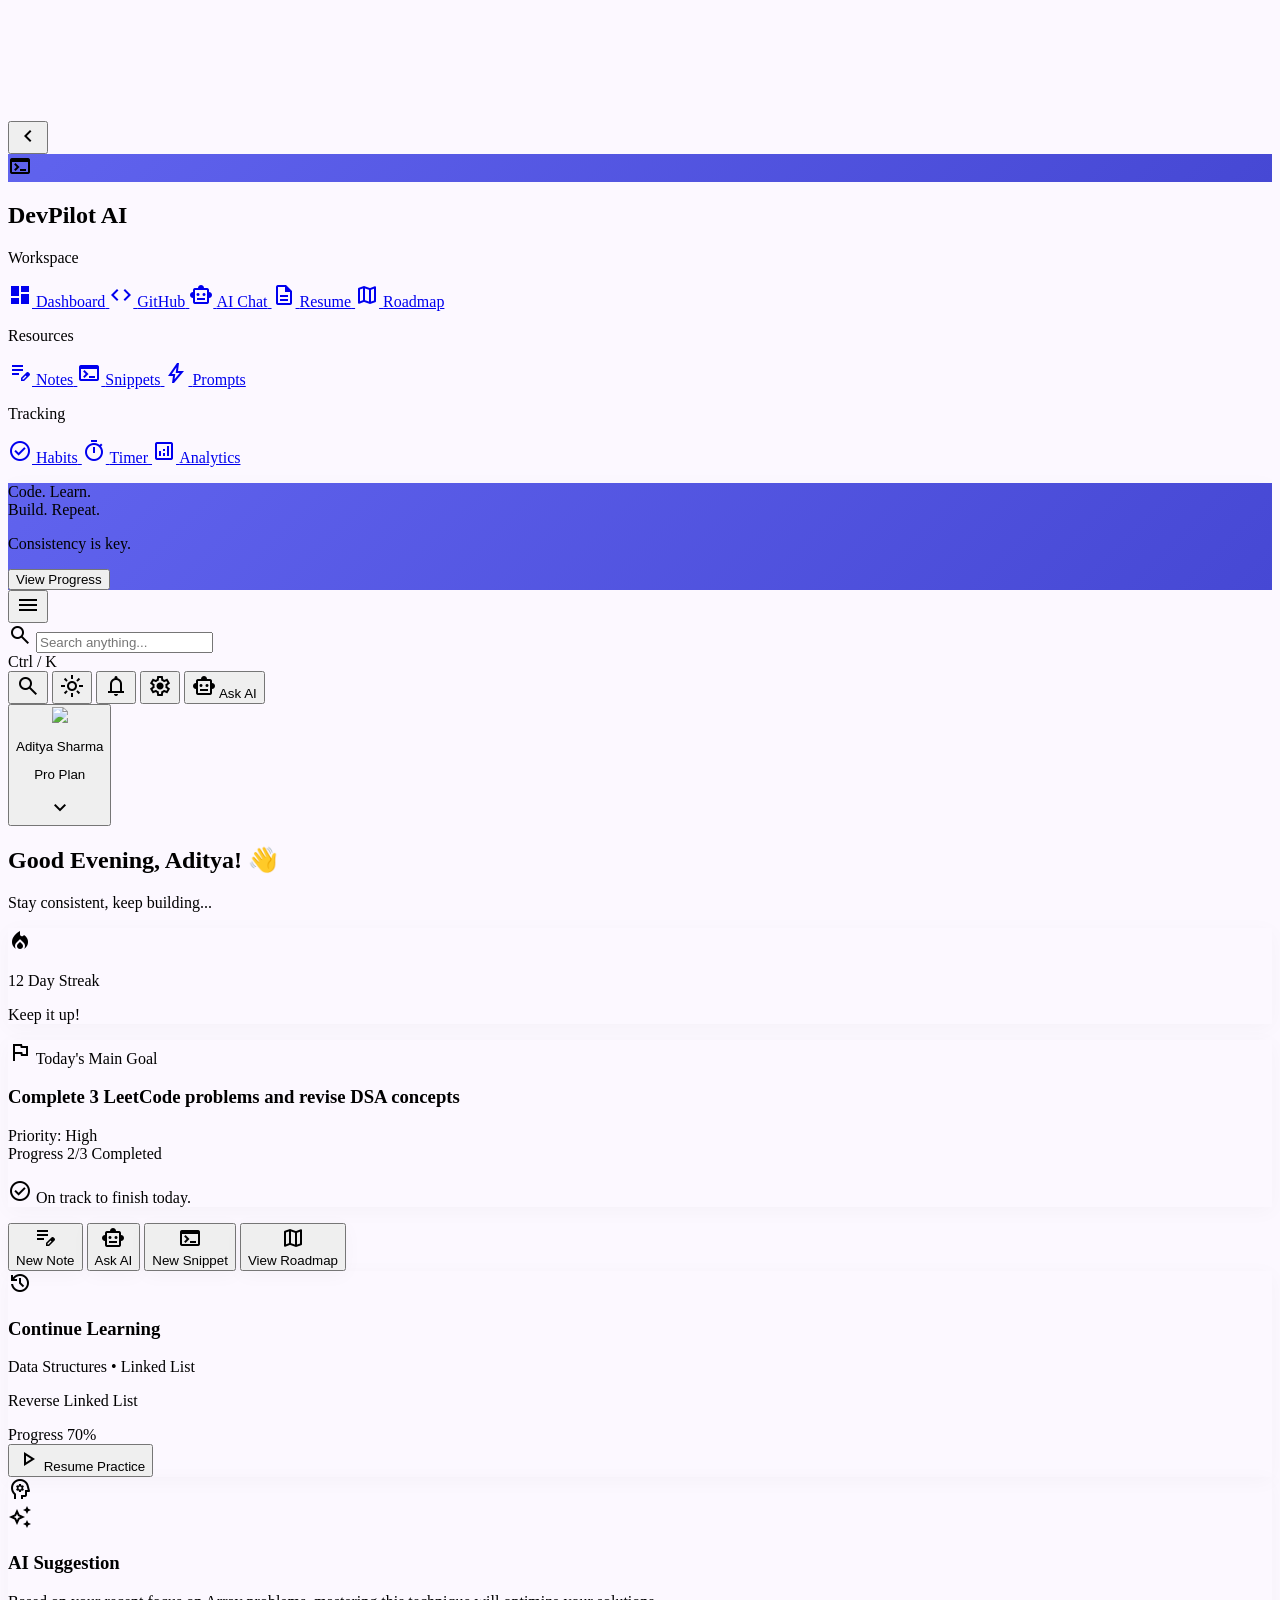
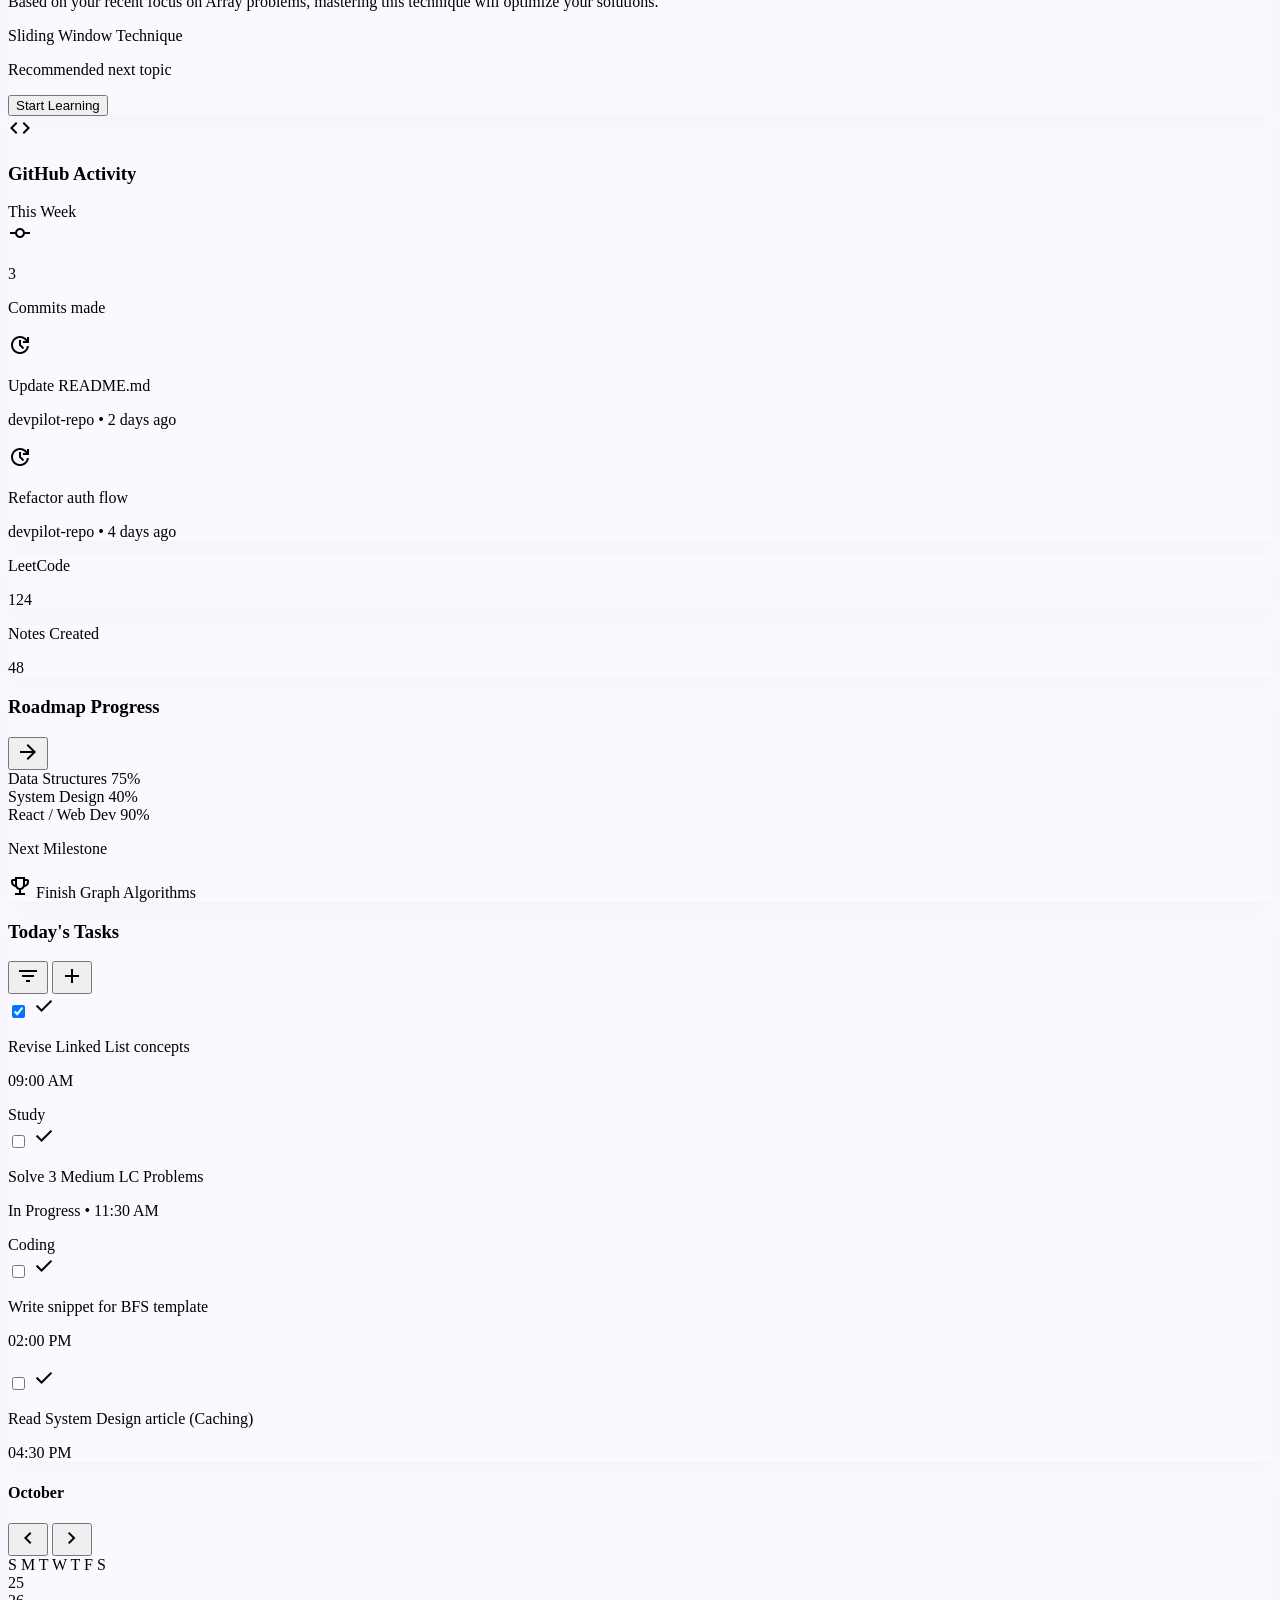
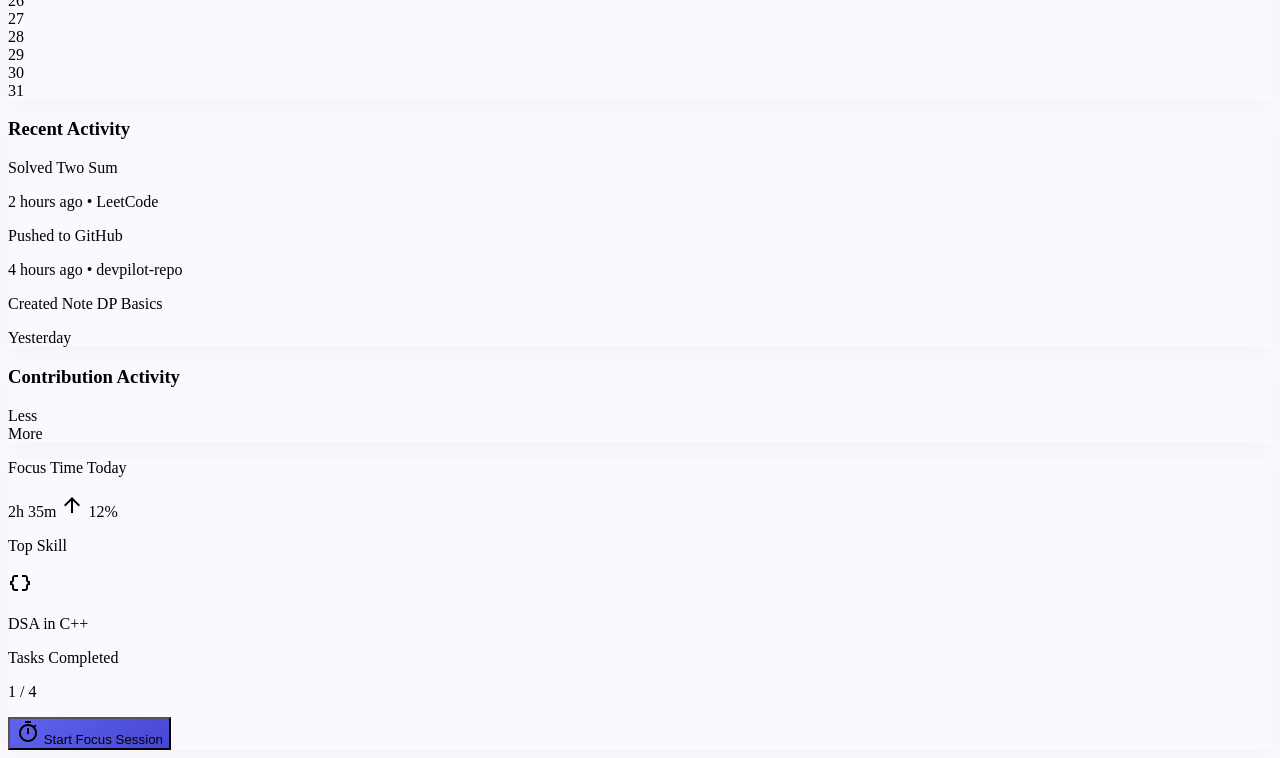
==== commit b1171d63: "first page fixed" ====
--- a/code.html
+++ b/code.html
@@ -1,184 +1,124 @@
 <!DOCTYPE html>
-
-<html lang="en"><head>
+<html class="js preload" lang="en" style="">
+<head>
 <meta charset="utf-8"/>
 <meta content="width=device-width, initial-scale=1.0" name="viewport"/>
 <title>DevPilot-AI Dashboard</title>
-<script src="https://cdn.tailwindcss.com?plugins=forms,container-queries"></script>
+
+<!-- Reveal-on-ready gate: hides the whole page until Tailwind CDN + fonts are ready -->
+<style>
+  html.preload {
+    visibility: hidden;
+    opacity: 0;
+  }
+  html.app-ready {
+    visibility: visible;
+    opacity: 1;
+    transition: opacity 0.25s ease-in;
+  }
+</style>
+
+<script src="https://cdn.tailwindcss.com?plugins=forms,container-queries" id="tailwind-cdn"></script>
 <link href="https://fonts.googleapis.com/css2?family=Material+Symbols+Outlined:wght,FILL@100..700,0..1&amp;display=swap" rel="stylesheet"/>
 <link href="https://fonts.googleapis.com" rel="preconnect"/>
 <link crossorigin="" href="https://fonts.gstatic.com" rel="preconnect"/>
 <link href="https://fonts.googleapis.com/css2?family=Inter:wght@400;500;600&amp;family=Plus+Jakarta+Sans:wght@600;700&amp;display=swap" rel="stylesheet"/>
 <script id="tailwind-config">
-    tailwind.config = {
-      darkMode: "class",
-      theme: {
-        extend: {
-          "colors": {
-                  "surface-container": "#efecf8",
-                  "inverse-primary": "#c0c1ff",
-                  "error": "#ba1a1a",
-                  "surface-container-highest": "#e4e1ed",
-                  "surface-dim": "#dbd8e4",
-                  "background": "#fcf8ff",
-                  "secondary-container": "#e3e1ed",
-                  "primary-container": "#6063ee",
-                  "on-secondary": "#ffffff",
-                  "tertiary-fixed": "#ffdcc5",
-                  "outline-variant": "#c7c4d7",
-                  "error-container": "#ffdad6",
-                  "on-secondary-fixed": "#1a1b23",
-                  "tertiary-container": "#b55d00",
-                  "on-secondary-container": "#64636d",
-                  "on-tertiary-container": "#fffbff",
-                  "secondary": "#5d5d67",
-                  "secondary-fixed-dim": "#c7c5d1",
-                  "surface": "#fcf8ff",
-                  "on-surface": "#1b1b23",
-                  "on-secondary-fixed-variant": "#46464f",
-                  "surface-variant": "#e4e1ed",
-                  "inverse-surface": "#303038",
-                  "on-primary-fixed": "#07006c",
-                  "on-primary": "#ffffff",
-                  "on-background": "#1b1b23",
-                  "surface-container-lowest": "#ffffff",
-                  "on-tertiary-fixed-variant": "#703700",
-                  "inverse-on-surface": "#f2effb",
-                  "on-surface-variant": "#464554",
-                  "primary": "#4648d4",
-                  "on-tertiary": "#ffffff",
-                  "tertiary-fixed-dim": "#ffb783",
-                  "primary-fixed": "#e1e0ff",
-                  "on-error": "#ffffff",
-                  "surface-bright": "#fcf8ff",
-                  "surface-container-low": "#f5f2fe",
-                  "secondary-fixed": "#e3e1ed",
-                  "outline": "#767586",
-                  "on-error-container": "#93000a",
-                  "surface-tint": "#494bd6",
-                  "surface-container-high": "#e9e6f3",
-                  "on-primary-fixed-variant": "#2f2ebe",
-                  "tertiary": "#904900",
-                  "on-primary-container": "#fffbff",
-                  "on-tertiary-fixed": "#301400",
-                  "primary-fixed-dim": "#c0c1ff"
-          },
-          "borderRadius": {
-                  "DEFAULT": "0.25rem",
-                  "lg": "0.5rem",
-                  "xl": "0.75rem",
-                  "full": "9999px"
-          },
-          "spacing": {
-                  "sidebar-width": "260px",
-                  "stack-lg": "24px",
-                  "stack-md": "16px",
-                  "gutter": "24px",
-                  "container-padding": "32px",
-                  "stack-sm": "8px",
-                  "navbar-height": "72px"
-          },
-          "fontFamily": {
-                  "body-md": [
-                          "Inter"
-                  ],
-                  "title-md": [
-                          "Plus Jakarta Sans"
-                  ],
-                  "headline-lg-mobile": [
-                          "Plus Jakarta Sans"
-                  ],
-                  "label-md": [
-                          "Inter"
-                  ],
-                  "headline-xl": [
-                          "Plus Jakarta Sans"
-                  ],
-                  "label-sm": [
-                          "Inter"
-                  ],
-                  "body-lg": [
-                          "Inter"
-                  ],
-                  "stats-lg": [
-                          "Plus Jakarta Sans"
-                  ],
-                  "headline-lg": [
-                          "Plus Jakarta Sans"
-                  ]
-          },
-          "fontSize": {
-                  "body-md": [
-                          "14px",
-                          {
-                                  "lineHeight": "20px",
-                                  "fontWeight": "400"
-                          }
-                  ],
-                  "title-md": [
-                          "18px",
-                          {
-                                  "lineHeight": "24px",
-                                  "fontWeight": "600"
-                          }
-                  ],
-                  "headline-lg-mobile": [
-                          "20px",
-                          {
-                                  "lineHeight": "28px",
-                                  "fontWeight": "600"
-                          }
-                  ],
-                  "label-md": [
-                          "13px",
-                          {
-                                  "lineHeight": "18px",
-                                  "fontWeight": "500"
-                          }
-                  ],
-                  "headline-xl": [
-                          "32px",
-                          {
-                                  "lineHeight": "40px",
-                                  "letterSpacing": "-0.02em",
-                                  "fontWeight": "700"
-                          }
-                  ],
-                  "label-sm": [
-                          "11px",
-                          {
-                                  "lineHeight": "16px",
-                                  "letterSpacing": "0.05em",
-                                  "fontWeight": "600"
-                          }
-                  ],
-                  "body-lg": [
-                          "16px",
-                          {
-                                  "lineHeight": "24px",
-                                  "fontWeight": "400"
-                          }
-                  ],
-                  "stats-lg": [
-                          "36px",
-                          {
-                                  "lineHeight": "44px",
-                                  "fontWeight": "700"
-                          }
-                  ],
-                  "headline-lg": [
-                          "24px",
-                          {
-                                  "lineHeight": "32px",
-                                  "letterSpacing": "-0.01em",
-                                  "fontWeight": "600"
-                          }
-                  ]
-          }
-  },
-      },
-    }
-  </script>
+  tailwind.config = {
+    darkMode: "class",
+    theme: {
+      extend: {
+        "colors": {
+                "error-container": "#ffdad6",
+                "on-primary-container": "#fffbff",
+                "surface-variant": "#e4e1ed",
+                "tertiary-container": "#b55d00",
+                "surface-container": "#efecf8",
+                "primary": "#4648d4",
+                "on-tertiary": "#ffffff",
+                "on-tertiary-fixed-variant": "#703700",
+                "tertiary-fixed": "#ffdcc5",
+                "background": "#fcf8ff",
+                "error": "#ba1a1a",
+                "on-primary-fixed-variant": "#2f2ebe",
+                "outline-variant": "#c7c4d7",
+                "surface-container-highest": "#e4e1ed",
+                "surface-bright": "#fcf8ff",
+                "surface-container-low": "#f5f2fe",
+                "primary-container": "#6063ee",
+                "secondary-container": "#e3e1ed",
+                "surface-dim": "#dbd8e4",
+                "secondary-fixed-dim": "#c7c5d1",
+                "surface-tint": "#494bd6",
+                "on-error-container": "#93000a",
+                "on-tertiary-fixed": "#301400",
+                "secondary-fixed": "#e3e1ed",
+                "tertiary-fixed-dim": "#ffb783",
+                "outline": "#767586",
+                "secondary": "#5d5d67",
+                "on-secondary": "#ffffff",
+                "on-error": "#ffffff",
+                "on-surface-variant": "#464554",
+                "on-secondary-container": "#64636d",
+                "tertiary": "#904900",
+                "on-primary-fixed": "#07006c",
+                "surface-container-high": "#e9e6f3",
+                "surface-container-lowest": "#ffffff",
+                "on-tertiary-container": "#fffbff",
+                "on-surface": "#1b1b23",
+                "on-secondary-fixed-variant": "#46464f",
+                "primary-fixed-dim": "#c0c1ff",
+                "inverse-surface": "#303038",
+                "primary-fixed": "#e1e0ff",
+                "on-secondary-fixed": "#1a1b23",
+                "inverse-primary": "#c0c1ff",
+                "surface": "#fcf8ff",
+                "on-background": "#1b1b23",
+                "on-primary": "#ffffff",
+                "inverse-on-surface": "#f2effb"
+        },
+        "borderRadius": {
+                "DEFAULT": "0.25rem",
+                "lg": "0.5rem",
+                "xl": "0.75rem",
+                "full": "9999px"
+        },
+        "spacing": {
+                "container-padding": "32px",
+                "gutter": "24px",
+                "stack-sm": "8px",
+                "stack-lg": "24px",
+                "stack-md": "16px",
+                "navbar-height": "72px",
+                "sidebar-width": "260px",
+                "sidebar-collapsed-width": "72px"
+        },
+        "fontFamily": {
+                "stats-lg": ["Plus Jakarta Sans"],
+                "label-sm": ["Inter"],
+                "body-md": ["Inter"],
+                "headline-lg": ["Plus Jakarta Sans"],
+                "title-md": ["Plus Jakarta Sans"],
+                "label-md": ["Inter"],
+                "headline-lg-mobile": ["Plus Jakarta Sans"],
+                "headline-xl": ["Plus Jakarta Sans"],
+                "body-lg": ["Inter"]
+        },
+        "fontSize": {
+                "stats-lg": ["36px", { "lineHeight": "44px", "fontWeight": "700" }],
+                "label-sm": ["11px", { "lineHeight": "16px", "letterSpacing": "0.05em", "fontWeight": "600" }],
+                "body-md": ["14px", { "lineHeight": "20px", "fontWeight": "400" }],
+                "headline-lg": ["24px", { "lineHeight": "32px", "letterSpacing": "-0.01em", "fontWeight": "600" }],
+                "title-md": ["18px", { "lineHeight": "24px", "fontWeight": "600" }],
+                "label-md": ["13px", { "lineHeight": "18px", "fontWeight": "500" }],
+                "headline-lg-mobile": ["20px", { "lineHeight": "28px", "fontWeight": "600" }],
+                "headline-xl": ["32px", { "lineHeight": "40px", "letterSpacing": "-0.02em", "fontWeight": "700" }],
+                "body-lg": ["16px", { "lineHeight": "24px", "fontWeight": "400" }]
+        }
+},
+    },
+  }
+</script>
 <style>
     body {
       background-color: #fcf8ff; /* background */
@@ -210,7 +150,112 @@
         opacity: 0;
         visibility: hidden;
     }
+
+    /* Sidebar Transitions */
+    #sidebar {
+        transition: transform 300ms ease, width 300ms ease;
+    }
+    #main-content, #top-nav {
+        transition: margin-left 300ms ease, width 300ms ease;
+    }
+    
+    .sidebar-text {
+        transition: opacity 200ms ease, width 200ms ease;
+        white-space: nowrap;
+        overflow: hidden;
+    }
+    
+    .sidebar-collapsed .sidebar-text {
+        opacity: 0;
+        width: 0;
+        display: none;
+    }
+    
+    .sidebar-collapsed #sidebar {
+        width: 72px;
+    }
+    
+    @media (min-width: 768px) {
+        .sidebar-collapsed #main-content {
+            margin-left: 72px;
+        }
+        .sidebar-collapsed #top-nav {
+            width: calc(100% - 72px);
+        }
+    }
+    
+    /* Mobile Overlay */
+    #mobile-overlay {
+        transition: opacity 300ms ease, visibility 300ms;
+    }
+    #mobile-overlay.hidden {
+        opacity: 0;
+        visibility: hidden;
+    }
+    
+    /* Tooltips */
+    .tooltip .tooltip-text {
+        visibility: hidden;
+        width: max-content;
+        background-color: #303038;
+        color: #fff;
+        text-align: center;
+        border-radius: 6px;
+        padding: 4px 8px;
+        position: absolute;
+        z-index: 100;
+        left: 110%; /* Place to the right of the icon */
+        top: 50%;
+        transform: translateY(-50%);
+        opacity: 0;
+        transition: opacity 0.3s;
+        font-size: 12px;
+    }
+
+    .sidebar-collapsed .tooltip:hover .tooltip-text {
+        visibility: visible;
+        opacity: 1;
+    }
+    
+    /* Prevent flicker logic (transitions off while collapsing state is being applied) */
+    html.js .preload * {
+        transition: none !important;
+    }
   </style>
+<script>
+    (function () {
+      const htmlDoc = document.documentElement;
+      htmlDoc.classList.add('js', 'preload');
+
+      // Early sidebar-collapsed state, before paint, to prevent layout flicker
+      const isCollapsed = localStorage.getItem('devpilot-sidebar-collapsed') === 'true';
+      if (isCollapsed && window.innerWidth >= 768) {
+        htmlDoc.classList.add('sidebar-collapsed');
+      }
+
+      function reveal() {
+        htmlDoc.classList.remove('preload');
+        htmlDoc.classList.add('app-ready');
+      }
+
+      // Wait for Tailwind CDN to finish generating utility classes
+      const tailwindReady = new Promise((resolve) => {
+        if (window.tailwind) { resolve(); return; }
+        const s = document.getElementById('tailwind-cdn');
+        s.addEventListener('load', resolve);
+        s.addEventListener('error', resolve);
+      });
+
+      // Wait for icon/text fonts to finish loading
+      const fontsReady = (document.fonts && document.fonts.ready) ? document.fonts.ready : Promise.resolve();
+
+      Promise.all([tailwindReady, fontsReady]).then(reveal);
+
+      // Safety fallback so the page never stays hidden forever
+      window.addEventListener('load', () => setTimeout(reveal, 300));
+      setTimeout(reveal, 1500);
+    })();
+</script>
 </head>
 <body class="font-body-md text-on-surface antialiased bg-background">
 <!-- Command Palette Modal -->
@@ -239,100 +284,122 @@
 </div>
 </div>
 </div>
+<!-- Mobile Overlay -->
+<div class="fixed inset-0 z-40 bg-inverse-surface/40 backdrop-blur-sm hidden md:hidden" id="mobile-overlay"></div>
 <!-- SideNavBar -->
-<aside class="hidden md:flex fixed left-0 top-0 h-full w-[260px] bg-surface border-r border-outline-variant flex-col py-stack-lg z-50">
+<aside class="fixed left-0 top-0 h-full w-[260px] bg-surface border-r border-outline-variant flex flex-col py-stack-lg z-50 transform md:translate-x-0" id="sidebar">
+<!-- Toggle Button -->
+<button aria-label="Toggle Sidebar" class="absolute -right-3.5 top-6 w-7 h-7 bg-surface border border-outline-variant rounded-full flex items-center justify-center text-on-surface-variant hover:text-primary hover:border-primary transition-colors z-50 hidden md:flex shadow-sm" id="sidebar-toggle">
+<span class="material-symbols-outlined text-[18px]" id="sidebar-toggle-icon">chevron_left</span>
+</button>
+<div class="flex-1 flex flex-col overflow-hidden">
 <!-- Brand Logo -->
-<div class="px-gutter mb-8 flex items-center gap-3">
-<div class="w-8 h-8 rounded bg-brand-gradient flex items-center justify-center text-on-primary">
-<span class="material-symbols-outlined text-xl" style="font-variation-settings: 'FILL' 1;">terminal</span>
-</div>
-<div>
+<div class="px-gutter mb-8 flex items-center gap-3 overflow-hidden">
+<div class="min-w-[32px] w-8 h-8 rounded bg-brand-gradient flex items-center justify-center text-on-primary shrink-0">
+<span class="material-symbols-outlined text-xl" style='font-variation-settings: "FILL" 1;'>terminal</span>
+</div>
+<div class="sidebar-text">
 <h1 class="text-headline-lg font-headline-lg font-bold text-primary tracking-tight leading-none">DevPilot AI</h1>
-<p class="text-label-sm font-label-sm text-on-surface-variant uppercase mt-0.5">Developer Workspace</p>
+<p class="text-label-sm font-label-sm text-on-surface-variant uppercase mt-0.5">Workspace</p>
 </div>
 </div>
 <!-- Navigation Links -->
-<nav class="flex-1 overflow-y-auto custom-scrollbar px-3 space-y-1">
+<nav class="flex-1 overflow-y-auto overflow-x-hidden custom-scrollbar px-3 space-y-1">
 <!-- Active Tab -->
-<a class="flex items-center gap-3 px-3 py-2.5 rounded-lg bg-secondary-container text-on-secondary-container border-l-[3px] border-primary transition-transform hover:scale-[0.98] duration-200" href="#">
-<span class="material-symbols-outlined text-primary" style="font-variation-settings: 'FILL' 1;">dashboard</span>
-<span class="font-label-md text-label-md">Dashboard</span>
+<a class="flex items-center gap-3 px-3 py-2.5 rounded-lg bg-secondary-container text-on-secondary-container border-l-[3px] border-primary transition-transform hover:scale-[0.98] duration-200 tooltip relative group" href="#">
+<span class="material-symbols-outlined text-primary shrink-0" style='font-variation-settings: "FILL" 1;'>dashboard</span>
+<span class="font-label-md text-label-md sidebar-text">Dashboard</span>
+<span class="tooltip-text">Dashboard</span>
 </a>
 <!-- Inactive Tabs -->
-<a class="flex items-center gap-3 px-3 py-2.5 rounded-lg text-on-surface-variant hover:bg-surface-container transition-colors duration-200 border-l-[3px] border-transparent" href="#">
-<span class="material-symbols-outlined">code</span>
-<span class="font-label-md text-label-md">GitHub</span>
+<a class="flex items-center gap-3 px-3 py-2.5 rounded-lg text-on-surface-variant hover:bg-surface-container transition-colors duration-200 border-l-[3px] border-transparent tooltip relative group" href="#">
+<span class="material-symbols-outlined shrink-0">code</span>
+<span class="font-label-md text-label-md sidebar-text">GitHub</span>
+<span class="tooltip-text">GitHub</span>
 </a>
-<a class="flex items-center gap-3 px-3 py-2.5 rounded-lg text-on-surface-variant hover:bg-surface-container transition-colors duration-200 border-l-[3px] border-transparent" href="#">
-<span class="material-symbols-outlined">smart_toy</span>
-<span class="font-label-md text-label-md">AI Chat</span>
+<a class="flex items-center gap-3 px-3 py-2.5 rounded-lg text-on-surface-variant hover:bg-surface-container transition-colors duration-200 border-l-[3px] border-transparent tooltip relative group" href="#">
+<span class="material-symbols-outlined shrink-0">smart_toy</span>
+<span class="font-label-md text-label-md sidebar-text">AI Chat</span>
+<span class="tooltip-text">AI Chat</span>
 </a>
-<a class="flex items-center gap-3 px-3 py-2.5 rounded-lg text-on-surface-variant hover:bg-surface-container transition-colors duration-200 border-l-[3px] border-transparent" href="#">
-<span class="material-symbols-outlined">description</span>
-<span class="font-label-md text-label-md">Resume</span>
+<a class="flex items-center gap-3 px-3 py-2.5 rounded-lg text-on-surface-variant hover:bg-surface-container transition-colors duration-200 border-l-[3px] border-transparent tooltip relative group" href="#">
+<span class="material-symbols-outlined shrink-0">description</span>
+<span class="font-label-md text-label-md sidebar-text">Resume</span>
+<span class="tooltip-text">Resume</span>
 </a>
-<a class="flex items-center gap-3 px-3 py-2.5 rounded-lg text-on-surface-variant hover:bg-surface-container transition-colors duration-200 border-l-[3px] border-transparent" href="#">
-<span class="material-symbols-outlined">map</span>
-<span class="font-label-md text-label-md">Roadmap</span>
+<a class="flex items-center gap-3 px-3 py-2.5 rounded-lg text-on-surface-variant hover:bg-surface-container transition-colors duration-200 border-l-[3px] border-transparent tooltip relative group" href="#">
+<span class="material-symbols-outlined shrink-0">map</span>
+<span class="font-label-md text-label-md sidebar-text">Roadmap</span>
+<span class="tooltip-text">Roadmap</span>
 </a>
-<div class="pt-4 pb-2 px-3">
+<div class="pt-4 pb-2 px-3 sidebar-text">
 <p class="text-label-sm font-label-sm text-outline uppercase">Resources</p>
 </div>
-<a class="flex items-center gap-3 px-3 py-2.5 rounded-lg text-on-surface-variant hover:bg-surface-container transition-colors duration-200 border-l-[3px] border-transparent" href="#">
-<span class="material-symbols-outlined">edit_note</span>
-<span class="font-label-md text-label-md">Notes</span>
+<div class="hidden pt-4 pb-2 px-3 justify-center items-center sidebar-collapsed-only">
+<div class="w-4 h-[1px] bg-outline-variant"></div>
+</div>
+<a class="flex items-center gap-3 px-3 py-2.5 rounded-lg text-on-surface-variant hover:bg-surface-container transition-colors duration-200 border-l-[3px] border-transparent tooltip relative group" href="#">
+<span class="material-symbols-outlined shrink-0">edit_note</span>
+<span class="font-label-md text-label-md sidebar-text">Notes</span>
+<span class="tooltip-text">Notes</span>
 </a>
-<a class="flex items-center gap-3 px-3 py-2.5 rounded-lg text-on-surface-variant hover:bg-surface-container transition-colors duration-200 border-l-[3px] border-transparent" href="#">
-<span class="material-symbols-outlined">terminal</span>
-<span class="font-label-md text-label-md">Snippets</span>
+<a class="flex items-center gap-3 px-3 py-2.5 rounded-lg text-on-surface-variant hover:bg-surface-container transition-colors duration-200 border-l-[3px] border-transparent tooltip relative group" href="#">
+<span class="material-symbols-outlined shrink-0">terminal</span>
+<span class="font-label-md text-label-md sidebar-text">Snippets</span>
+<span class="tooltip-text">Snippets</span>
 </a>
-<a class="flex items-center gap-3 px-3 py-2.5 rounded-lg text-on-surface-variant hover:bg-surface-container transition-colors duration-200 border-l-[3px] border-transparent" href="#">
-<span class="material-symbols-outlined">bolt</span>
-<span class="font-label-md text-label-md">Prompts</span>
+<a class="flex items-center gap-3 px-3 py-2.5 rounded-lg text-on-surface-variant hover:bg-surface-container transition-colors duration-200 border-l-[3px] border-transparent tooltip relative group" href="#">
+<span class="material-symbols-outlined shrink-0">bolt</span>
+<span class="font-label-md text-label-md sidebar-text">Prompts</span>
+<span class="tooltip-text">Prompts</span>
 </a>
-<div class="pt-4 pb-2 px-3">
+<div class="pt-4 pb-2 px-3 sidebar-text">
 <p class="text-label-sm font-label-sm text-outline uppercase">Tracking</p>
 </div>
-<a class="flex items-center gap-3 px-3 py-2.5 rounded-lg text-on-surface-variant hover:bg-surface-container transition-colors duration-200 border-l-[3px] border-transparent" href="#">
-<span class="material-symbols-outlined">check_circle</span>
-<span class="font-label-md text-label-md">Habits</span>
+<div class="hidden pt-4 pb-2 px-3 justify-center items-center sidebar-collapsed-only">
+<div class="w-4 h-[1px] bg-outline-variant"></div>
+</div>
+<a class="flex items-center gap-3 px-3 py-2.5 rounded-lg text-on-surface-variant hover:bg-surface-container transition-colors duration-200 border-l-[3px] border-transparent tooltip relative group" href="#">
+<span class="material-symbols-outlined shrink-0">check_circle</span>
+<span class="font-label-md text-label-md sidebar-text">Habits</span>
+<span class="tooltip-text">Habits</span>
 </a>
-<a class="flex items-center gap-3 px-3 py-2.5 rounded-lg text-on-surface-variant hover:bg-surface-container transition-colors duration-200 border-l-[3px] border-transparent" href="#">
-<span class="material-symbols-outlined">timer</span>
-<span class="font-label-md text-label-md">Timer</span>
+<a class="flex items-center gap-3 px-3 py-2.5 rounded-lg text-on-surface-variant hover:bg-surface-container transition-colors duration-200 border-l-[3px] border-transparent tooltip relative group" href="#">
+<span class="material-symbols-outlined shrink-0">timer</span>
+<span class="font-label-md text-label-md sidebar-text">Timer</span>
+<span class="tooltip-text">Timer</span>
 </a>
-<a class="flex items-center gap-3 px-3 py-2.5 rounded-lg text-on-surface-variant hover:bg-surface-container transition-colors duration-200 border-l-[3px] border-transparent" href="#">
-<span class="material-symbols-outlined">analytics</span>
-<span class="font-label-md text-label-md">Analytics</span>
+<a class="flex items-center gap-3 px-3 py-2.5 rounded-lg text-on-surface-variant hover:bg-surface-container transition-colors duration-200 border-l-[3px] border-transparent tooltip relative group" href="#">
+<span class="material-symbols-outlined shrink-0">analytics</span>
+<span class="font-label-md text-label-md sidebar-text">Analytics</span>
+<span class="tooltip-text">Analytics</span>
 </a>
 </nav>
+</div>
 <!-- Motivational Card -->
-<div class="mt-auto px-4 pt-4">
-<div class="bg-brand-gradient rounded-xl p-4 text-on-primary relative overflow-hidden shadow-ambient">
-<!-- decorative subtle background element -->
-<div class="absolute top-0 right-0 opacity-10 w-24 h-24 transform translate-x-1/3 -translate-y-1/3 rounded-full bg-white blur-xl"></div>
-<p class="font-title-md text-title-md leading-tight mb-2 relative z-10">Code. Learn.<br/>Build. Repeat.</p>
-<p class="text-label-sm font-label-sm opacity-80 relative z-10">Consistency is key.</p>
-<button class="mt-3 w-full bg-white/20 hover:bg-white/30 text-white rounded-lg py-1.5 font-label-md text-label-md transition-colors backdrop-blur-sm relative z-10">
-                View Progress
-            </button>
-</div>
-</div>
-</aside>
+<div class="mt-auto px-4 pt-4 sidebar-text"><div class="bg-brand-gradient rounded-xl p-4 text-on-primary relative overflow-hidden shadow-ambient"><div class="absolute top-0 right-0 opacity-10 w-24 h-24 transform translate-x-1/3 -translate-y-1/3 rounded-full bg-white blur-xl"></div><p class="font-title-md text-title-md leading-tight mb-2 relative z-10">Code. Learn.<br/>Build. Repeat.</p><p class="text-label-sm font-label-sm opacity-80 relative z-10">Consistency is key.</p><button class="mt-3 w-full bg-white/20 hover:bg-white/30 text-white rounded-lg py-1.5 font-label-md text-label-md transition-colors backdrop-blur-sm relative z-10">View Progress</button></div></div></aside>
 <!-- TopNavBar -->
-<header class="hidden md:flex fixed top-0 right-0 w-[calc(100%-260px)] h-[72px] bg-background/80 backdrop-blur-md border-b border-outline-variant justify-between items-center px-gutter z-40">
+<header class="flex fixed top-0 right-0 w-full md:w-[calc(100%-260px)] h-[72px] bg-background/80 backdrop-blur-md border-b border-outline-variant justify-between items-center px-gutter z-40" id="top-nav">
+<!-- Mobile Menu Trigger -->
+<button aria-label="Open Menu" class="md:hidden p-2 text-on-surface-variant hover:bg-surface-container-low rounded-lg mr-2" id="mobile-menu-trigger">
+<span class="material-symbols-outlined">menu</span>
+</button>
 <!-- Search -->
-<div class="flex-1 max-w-md">
+<div class="flex-1 max-w-md hidden sm:block">
 <div class="relative group" id="search-trigger">
 <span class="material-symbols-outlined absolute left-3 top-1/2 -translate-y-1/2 text-outline group-focus-within:text-primary transition-colors pointer-events-none">search</span>
 <input class="w-full bg-surface-container-low border border-outline-variant rounded-full py-2 pl-10 pr-16 text-body-md font-body-md focus:outline-none focus:ring-2 focus:ring-primary/20 focus:border-primary transition-all cursor-pointer" id="dummy-search" placeholder="Search anything..." readonly="" type="text"/>
 <div class="absolute right-3 top-1/2 -translate-y-1/2 flex items-center gap-1 bg-surface-container px-2 py-0.5 rounded text-label-sm font-label-sm text-on-surface-variant border border-outline-variant/50 pointer-events-none">
-<span>Ctrl</span> <span>/</span> <span>K</span>
-</div>
-</div>
-</div>
+<span class="">Ctrl</span> <span class="">/</span> <span class="">K</span>
+</div>
+</div>
+</div>
+<div class="flex-1 sm:hidden"></div>
 <!-- Actions & Profile -->
 <div class="flex items-center gap-2">
+<button class="p-2 text-on-surface-variant hover:bg-surface-container-low rounded-full transition-all sm:hidden">
+<span class="material-symbols-outlined">search</span>
+</button>
 <button class="p-2 text-on-surface-variant hover:bg-surface-container-low rounded-full transition-all">
 <span class="material-symbols-outlined">light_mode</span>
 </button>
@@ -340,27 +407,27 @@
 <span class="material-symbols-outlined">notifications</span>
 <span class="absolute top-2 right-2 w-2 h-2 bg-error rounded-full border border-background"></span>
 </button>
-<button class="p-2 text-on-surface-variant hover:bg-surface-container-low rounded-full transition-all mr-2">
+<button class="p-2 text-on-surface-variant hover:bg-surface-container-low rounded-full transition-all mr-2 hidden sm:block">
 <span class="material-symbols-outlined">settings</span>
 </button>
-<button class="bg-primary hover:bg-primary/90 text-on-primary px-4 py-2 rounded-lg font-label-md text-label-md shadow-sm transition-transform hover:-translate-y-0.5 mr-4 flex items-center gap-2">
+<button class="bg-primary hover:bg-primary/90 text-on-primary px-3 sm:px-4 py-2 rounded-lg font-label-md text-label-md shadow-sm transition-transform hover:-translate-y-0.5 sm:mr-4 flex items-center gap-2">
 <span class="material-symbols-outlined text-[18px]">smart_toy</span>
-              Ask AI
-          </button>
-<div class="h-8 w-px bg-outline-variant mx-2"></div>
+<span class="hidden sm:inline">Ask AI</span>
+</button>
+<div class="hidden sm:block h-8 w-px bg-outline-variant mx-2"></div>
 <!-- Profile Dropdown Trigger -->
-<button class="flex items-center gap-3 hover:bg-surface-container-low p-1.5 rounded-lg transition-colors ml-2">
+<button class="flex items-center gap-3 hover:bg-surface-container-low p-1.5 rounded-lg transition-colors sm:ml-2">
 <img class="w-8 h-8 rounded-full object-cover border border-outline-variant" data-alt="A professional headshot of a young male software developer named Aditya Sharma, smiling gently, softly lit studio lighting, modern minimalist background, clean high-key aesthetic." src="https://lh3.googleusercontent.com/aida-public/[base64]"/>
 <div class="text-left hidden lg:block">
 <p class="font-label-md text-label-md text-on-surface leading-none">Aditya Sharma</p>
 <p class="text-label-sm font-label-sm text-on-surface-variant">Pro Plan</p>
 </div>
-<span class="material-symbols-outlined text-outline">expand_more</span>
+<span class="material-symbols-outlined text-outline hidden sm:block">expand_more</span>
 </button>
 </div>
 </header>
 <!-- Main Content -->
-<main class="md:ml-[260px] pt-[72px] min-h-screen p-container-padding">
+<main class="md:ml-[260px] pt-[72px] min-h-screen p-container-padding" id="main-content">
 <!-- Main Content Header -->
 <div class="flex flex-col lg:flex-row justify-between items-start lg:items-end mb-8 gap-4">
 <div>
@@ -370,7 +437,7 @@
 <!-- Streak Card -->
 <div class="bg-surface border border-outline-variant rounded-xl p-3 flex items-center gap-4 shadow-ambient">
 <div class="w-10 h-10 rounded-full bg-tertiary-fixed flex items-center justify-center">
-<span class="material-symbols-outlined text-tertiary-container" style="font-variation-settings: 'FILL' 1;">local_fire_department</span>
+<span class="material-symbols-outlined text-tertiary-container" style='font-variation-settings: "FILL" 1;'>local_fire_department</span>
 </div>
 <div>
 <p class="font-title-md text-title-md leading-tight">12 Day Streak</p>
@@ -383,7 +450,7 @@
 <!-- Today's Goal (Large Card - Spans 8 cols) -->
 <div class="lg:col-span-8 bg-surface border border-outline-variant rounded-[16px] p-6 shadow-ambient flex flex-col justify-between relative overflow-hidden">
 <!-- Background Image Integration -->
-<div class="absolute inset-0 z-0 opacity-20 pointer-events-none" style="background-image: url('https://lh3.googleusercontent.com/aida-public/[base64]'); background-size: cover; background-position: center; mix-blend-mode: overlay;"></div>
+<div class="absolute inset-0 z-0 opacity-20 pointer-events-none" style='background-image: url("https://lh3.googleusercontent.com/aida-public/[base64]"); background-size: cover; background-position: center center; mix-blend-mode: overlay;'></div>
 <div class="relative z-10 flex justify-between items-start mb-6">
 <div>
 <p class="font-label-sm text-label-sm text-primary uppercase tracking-wider mb-2 flex items-center gap-1">
@@ -625,7 +692,7 @@
 <span class="bg-surface-container px-2 py-1 rounded text-label-sm font-label-sm text-on-surface-variant">Study</span>
 </label>
 <!-- Task 2 (Unchecked) -->
-<label class="flex items-start gap-3 p-3 rounded-lg hover:bg-surface-container-low transition-colors cursor-pointer border border-transparent hover:border-outline-variant/30 bg-surface-container-lowest shadow-sm border border-outline-variant/20 task-item">
+<label class="flex items-start gap-3 p-3 rounded-lg hover:bg-surface-container-low transition-colors cursor-pointer border border-transparent hover:border-outline-variant/30 bg-surface-container-lowest shadow-sm border-outline-variant/20 task-item">
 <div class="relative flex items-center justify-center mt-0.5">
 <input class="peer appearance-none w-5 h-5 border-2 border-outline rounded-md checked:bg-primary checked:border-primary transition-all task-checkbox" type="checkbox"/>
 <span class="material-symbols-outlined absolute text-white text-[16px] opacity-0 peer-checked:opacity-100 pointer-events-none">check</span>
@@ -724,7 +791,7 @@
 <div class="flex justify-between items-center mb-4">
 <h3 class="font-title-md text-title-md text-on-surface">Contribution Activity</h3>
 <div class="flex items-center gap-2 text-label-sm text-outline">
-<span>Less</span>
+<span class="">Less</span>
 <div class="flex gap-1">
 <div class="w-3 h-3 rounded-sm bg-surface-container-high"></div>
 <div class="w-3 h-3 rounded-sm bg-primary/20"></div>
@@ -732,77 +799,151 @@
 <div class="w-3 h-3 rounded-sm bg-primary/70"></div>
 <div class="w-3 h-3 rounded-sm bg-primary"></div>
 </div>
-<span>More</span>
-</div>
-</div>
-<!-- CSS Grid based heatmap -->
+<span class="">More</span>
+</div>
+</div>
+<!-- CSS Grid based heatmap (built via JS, no document.write) -->
 <div class="overflow-x-auto pb-2 custom-scrollbar">
-<div class="flex gap-1" style="min-width: max-content;">
-<!-- Generate some fake columns for the heatmap -->
+<div class="flex gap-1" style="min-width: max-content;" id="heatmap-container"></div>
+</div>
+</div>
+<!-- Productivity Summary (Wide Footer) -->
+<div class="bg-surface border border-outline-variant rounded-[16px] p-6 shadow-ambient flex flex-col md:flex-row items-center justify-between gap-6">
+<div class="flex flex-wrap gap-8 items-center">
+<div>
+<p class="font-label-sm text-label-sm text-on-surface-variant uppercase tracking-wider mb-1">Focus Time Today</p>
+<p class="font-headline-lg text-headline-lg text-on-surface flex items-baseline gap-1" id="focus-time-display">
+                      2h 35m <span class="font-label-md text-label-md text-[#10b981] flex items-center"><span class="material-symbols-outlined text-[14px]">arrow_upward</span> 12%</span>
+</p>
+</div>
+<div class="hidden md:block w-px h-10 bg-outline-variant"></div>
+<div>
+<p class="font-label-sm text-label-sm text-on-surface-variant uppercase tracking-wider mb-1">Top Skill</p>
+<div class="flex items-center gap-2">
+<div class="w-8 h-8 rounded bg-secondary-container flex items-center justify-center text-on-secondary-container">
+<span class="material-symbols-outlined text-[16px]">data_object</span>
+</div>
+<p class="font-title-md text-title-md text-on-surface">DSA in C++</p>
+</div>
+</div>
+<div class="hidden md:block w-px h-10 bg-outline-variant"></div>
+<div>
+<p class="font-label-sm text-label-sm text-on-surface-variant uppercase tracking-wider mb-1">Tasks Completed</p>
+<p class="font-headline-lg text-headline-lg text-on-surface"><span class="" id="tasks-completed-count">1</span> <span class="text-outline text-title-md">/ <span class="" id="tasks-total-count">4</span></span></p>
+</div>
+</div>
+<button class="w-full md:w-auto bg-brand-gradient hover:opacity-90 text-on-primary px-6 py-3 rounded-xl font-label-md text-label-md font-semibold shadow-md transition-transform hover:-translate-y-0.5 flex items-center justify-center gap-2" id="start-focus-btn">
+<span class="material-symbols-outlined">timer</span>
+<span class="" id="focus-btn-text">Start Focus Session</span>
+</button>
+</div>
+</main>
 <script>
-            document.write('<div class="flex gap-1">');
-            for(let i=0; i<30; i++) {
-                document.write('<div class="flex flex-col gap-1">');
-                for(let j=0; j<7; j++) {
-                    const intensities = ['bg-surface-container-high', 'bg-primary/20', 'bg-primary/40', 'bg-primary/70', 'bg-primary'];
+    // Interactive features script
+    document.addEventListener('DOMContentLoaded', () => {
+
+        // --- Build heatmap safely (no document.write, avoids render-blocking mid-stream write) ---
+        const heatmapContainer = document.getElementById('heatmap-container');
+        if (heatmapContainer) {
+            const intensities = ['bg-surface-container-high', 'bg-primary/20', 'bg-primary/40', 'bg-primary/70', 'bg-primary'];
+            for (let i = 0; i < 30; i++) {
+                const col = document.createElement('div');
+                col.className = 'flex flex-col gap-1';
+                for (let j = 0; j < 7; j++) {
                     const rand = Math.random();
                     let cls = intensities[0];
                     if (rand > 0.9) cls = intensities[4];
                     else if (rand > 0.7) cls = intensities[3];
                     else if (rand > 0.5) cls = intensities[2];
                     else if (rand > 0.3) cls = intensities[1];
-                    
-                    document.write(`<div class="w-3.5 h-3.5 rounded-sm ${cls}" title="Activity"></div>`);
+                    const cell = document.createElement('div');
+                    cell.className = `w-3.5 h-3.5 rounded-sm ${cls}`;
+                    cell.title = 'Activity';
+                    col.appendChild(cell);
                 }
-                document.write('</div>');
+                heatmapContainer.appendChild(col);
             }
-            document.write('</div>');
-        </script>
-</div>
-</div>
-</div>
-<!-- Productivity Summary (Wide Footer) -->
-<div class="bg-surface border border-outline-variant rounded-[16px] p-6 shadow-ambient flex flex-col md:flex-row items-center justify-between gap-6">
-<div class="flex flex-wrap gap-8 items-center">
-<div>
-<p class="font-label-sm text-label-sm text-on-surface-variant uppercase tracking-wider mb-1">Focus Time Today</p>
-<p class="font-headline-lg text-headline-lg text-on-surface flex items-baseline gap-1" id="focus-time-display">
-                      2h 35m <span class="font-label-md text-label-md text-[#10b981] flex items-center"><span class="material-symbols-outlined text-[14px]">arrow_upward</span> 12%</span>
-</p>
-</div>
-<div class="hidden md:block w-px h-10 bg-outline-variant"></div>
-<div>
-<p class="font-label-sm text-label-sm text-on-surface-variant uppercase tracking-wider mb-1">Top Skill</p>
-<div class="flex items-center gap-2">
-<div class="w-8 h-8 rounded bg-secondary-container flex items-center justify-center text-on-secondary-container">
-<span class="material-symbols-outlined text-[16px]">data_object</span>
-</div>
-<p class="font-title-md text-title-md text-on-surface">DSA in C++</p>
-</div>
-</div>
-<div class="hidden md:block w-px h-10 bg-outline-variant"></div>
-<div>
-<p class="font-label-sm text-label-sm text-on-surface-variant uppercase tracking-wider mb-1">Tasks Completed</p>
-<p class="font-headline-lg text-headline-lg text-on-surface"><span id="tasks-completed-count">1</span> <span class="text-outline text-title-md">/ <span id="tasks-total-count">4</span></span></p>
-</div>
-</div>
-<button class="w-full md:w-auto bg-brand-gradient hover:opacity-90 text-on-primary px-6 py-3 rounded-xl font-label-md text-label-md font-semibold shadow-md transition-transform hover:-translate-y-0.5 flex items-center justify-center gap-2" id="start-focus-btn">
-<span class="material-symbols-outlined">timer</span>
-<span id="focus-btn-text">Start Focus Session</span>
-</button>
-</div>
-</main>
-<script>
-    // Interactive features script
-    document.addEventListener('DOMContentLoaded', () => {
+        }
+
+        // --- Sidebar Logic ---
+        const sidebar = document.getElementById('sidebar');
+        const sidebarToggle = document.getElementById('sidebar-toggle');
+        const sidebarToggleIcon = document.getElementById('sidebar-toggle-icon');
+        const mobileMenuTrigger = document.getElementById('mobile-menu-trigger');
+        const mobileOverlay = document.getElementById('mobile-overlay');
+        const htmlDoc = document.documentElement;
         
+        function toggleSidebar() {
+            htmlDoc.classList.toggle('sidebar-collapsed');
+            const isColl = htmlDoc.classList.contains('sidebar-collapsed');
+            
+            localStorage.setItem('devpilot-sidebar-collapsed', isColl);
+            
+            // Update icons for toggle button
+            sidebarToggleIcon.textContent = isColl ? 'chevron_right' : 'chevron_left';
+            
+            // Toggle visibility of specific elements based on collapse state
+            document.querySelectorAll('.sidebar-collapsed-only').forEach(el => {
+                if(isColl) {
+                    el.classList.remove('hidden');
+                    el.classList.add('flex');
+                } else {
+                    el.classList.add('hidden');
+                    el.classList.remove('flex');
+                }
+            });
+        }
+        
+        function toggleMobileMenu() {
+            const isClosed = sidebar.classList.contains('-translate-x-full');
+            if (isClosed) {
+                sidebar.classList.remove('-translate-x-full');
+                mobileOverlay.classList.remove('hidden');
+                htmlDoc.classList.remove('sidebar-collapsed'); // Ensure full width on mobile
+            } else {
+                sidebar.classList.add('-translate-x-full');
+                mobileOverlay.classList.add('hidden');
+            }
+        }
+
+        if (sidebarToggle) {
+            sidebarToggle.addEventListener('click', toggleSidebar);
+            // Set initial state of the icon and specific elements based on localStorage
+            const isColl = htmlDoc.classList.contains('sidebar-collapsed');
+            sidebarToggleIcon.textContent = isColl ? 'chevron_right' : 'chevron_left';
+            document.querySelectorAll('.sidebar-collapsed-only').forEach(el => {
+                if(isColl) {
+                    el.classList.remove('hidden');
+                    el.classList.add('flex');
+                }
+            });
+        }
+        
+        if (mobileMenuTrigger) {
+            mobileMenuTrigger.addEventListener('click', toggleMobileMenu);
+        }
+        if (mobileOverlay) {
+            mobileOverlay.addEventListener('click', toggleMobileMenu);
+        }
+        
+        // Responsive handling to close mobile menu if resized to desktop
+        window.addEventListener('resize', () => {
+            if (window.innerWidth >= 768) {
+                sidebar.classList.remove('-translate-x-full');
+                mobileOverlay.classList.add('hidden');
+            } else {
+                 sidebar.classList.add('-translate-x-full');
+            }
+        });
+
+
         // 1. Task Checking Logic
         const taskList = document.getElementById('task-list');
         const checkboxes = taskList.querySelectorAll('.task-checkbox');
         const completedCountEl = document.getElementById('tasks-completed-count');
         const totalCountEl = document.getElementById('tasks-total-count');
         
-        totalCountEl.textContent = checkboxes.length;
+        if(totalCountEl) totalCountEl.textContent = checkboxes.length;
 
         function updateTasks() {
             let completed = 0;
@@ -819,7 +960,7 @@
                     text.classList.add('text-on-surface');
                 }
             });
-            completedCountEl.textContent = completed;
+            if(completedCountEl) completedCountEl.textContent = completed;
             
             // Save state
             const state = Array.from(checkboxes).map(cb => cb.checked);
@@ -845,15 +986,17 @@
         const dummySearch = document.getElementById('dummy-search');
 
         function openPalette() {
-            cmdPalette.classList.remove('hidden');
-            setTimeout(() => cmdInput.focus(), 50);
+            if(cmdPalette) {
+                cmdPalette.classList.remove('hidden');
+                setTimeout(() => cmdInput && cmdInput.focus(), 50);
+            }
         }
 
         function closePalette() {
-            cmdPalette.classList.add('hidden');
-        }
-
-        searchTrigger.addEventListener('click', openPalette);
+            if(cmdPalette) cmdPalette.classList.add('hidden');
+        }
+
+        if(searchTrigger) searchTrigger.addEventListener('click', openPalette);
         
         // Keyboard shortcut Cmd/Ctrl + K
         document.addEventListener('keydown', (e) => {
@@ -861,12 +1004,12 @@
                 e.preventDefault();
                 openPalette();
             }
-            if (e.key === 'Escape' && !cmdPalette.classList.contains('hidden')) {
+            if (e.key === 'Escape' && cmdPalette && !cmdPalette.classList.contains('hidden')) {
                 closePalette();
             }
         });
 
-        cmdPalette.addEventListener('click', (e) => {
+        if(cmdPalette) cmdPalette.addEventListener('click', (e) => {
             if (e.target === cmdPalette) closePalette();
         });
 
@@ -879,25 +1022,27 @@
         let focusTimer;
         let seconds = 0;
 
-        focusBtn.addEventListener('click', () => {
-            if (!isFocusing) {
-                isFocusing = true;
-                focusBtn.classList.replace('bg-brand-gradient', 'bg-error');
-                focusBtnText.textContent = "Stop Focus Session";
-                focusBtn.querySelector('.material-symbols-outlined').textContent = "stop";
-                
-                focusTimer = setInterval(() => {
-                    seconds++;
-                    // In a real app we'd update the actual focus time visually
-                }, 1000);
-            } else {
-                isFocusing = false;
-                focusBtn.classList.replace('bg-error', 'bg-brand-gradient');
-                focusBtnText.textContent = "Start Focus Session";
-                focusBtn.querySelector('.material-symbols-outlined').textContent = "timer";
-                clearInterval(focusTimer);
-            }
-        });
+        if(focusBtn) {
+            focusBtn.addEventListener('click', () => {
+                if (!isFocusing) {
+                    isFocusing = true;
+                    focusBtn.classList.replace('bg-brand-gradient', 'bg-error');
+                    focusBtnText.textContent = "Stop Focus Session";
+                    focusBtn.querySelector('.material-symbols-outlined').textContent = "stop";
+                    
+                    focusTimer = setInterval(() => {
+                        seconds++;
+                        // In a real app we'd update the actual focus time visually
+                    }, 1000);
+                } else {
+                    isFocusing = false;
+                    focusBtn.classList.replace('bg-error', 'bg-brand-gradient');
+                    focusBtnText.textContent = "Start Focus Session";
+                    focusBtn.querySelector('.material-symbols-outlined').textContent = "timer";
+                    clearInterval(focusTimer);
+                }
+            });
+        }
     });
 </script>
 </body></html>
